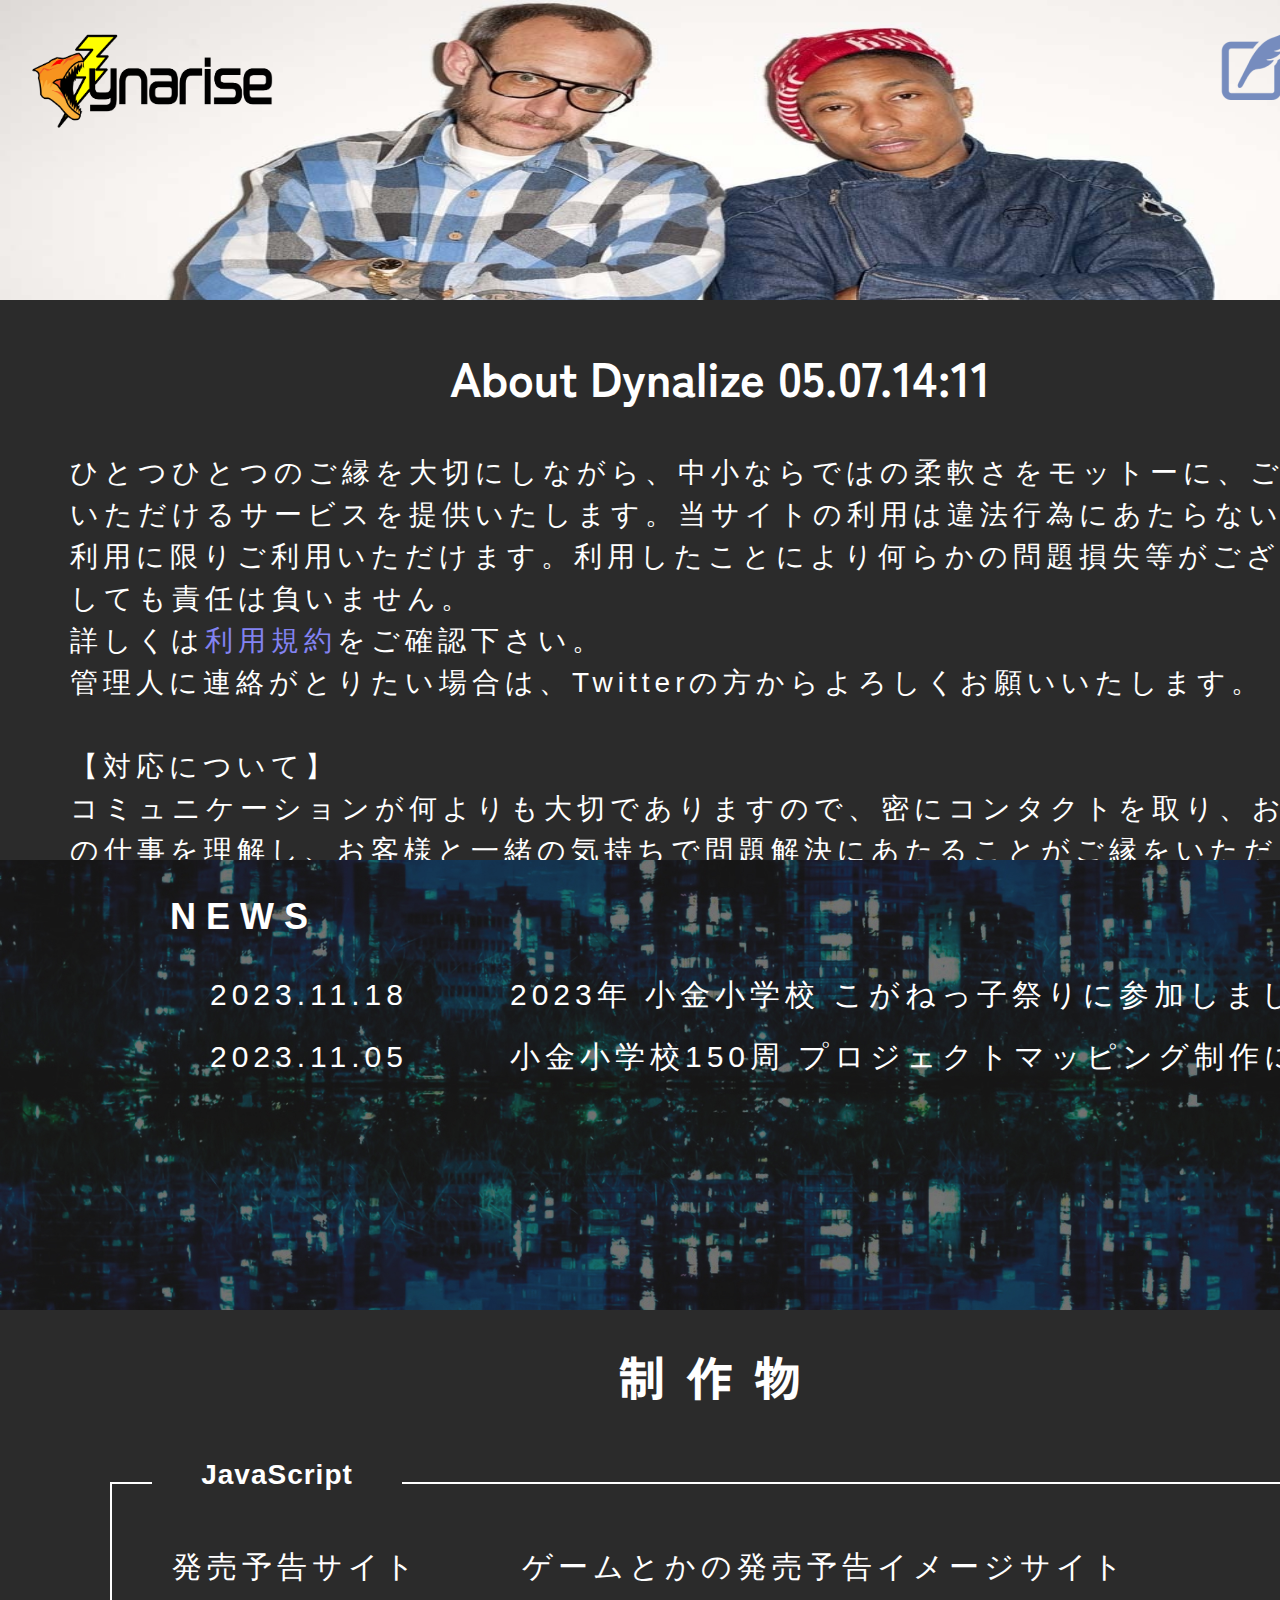
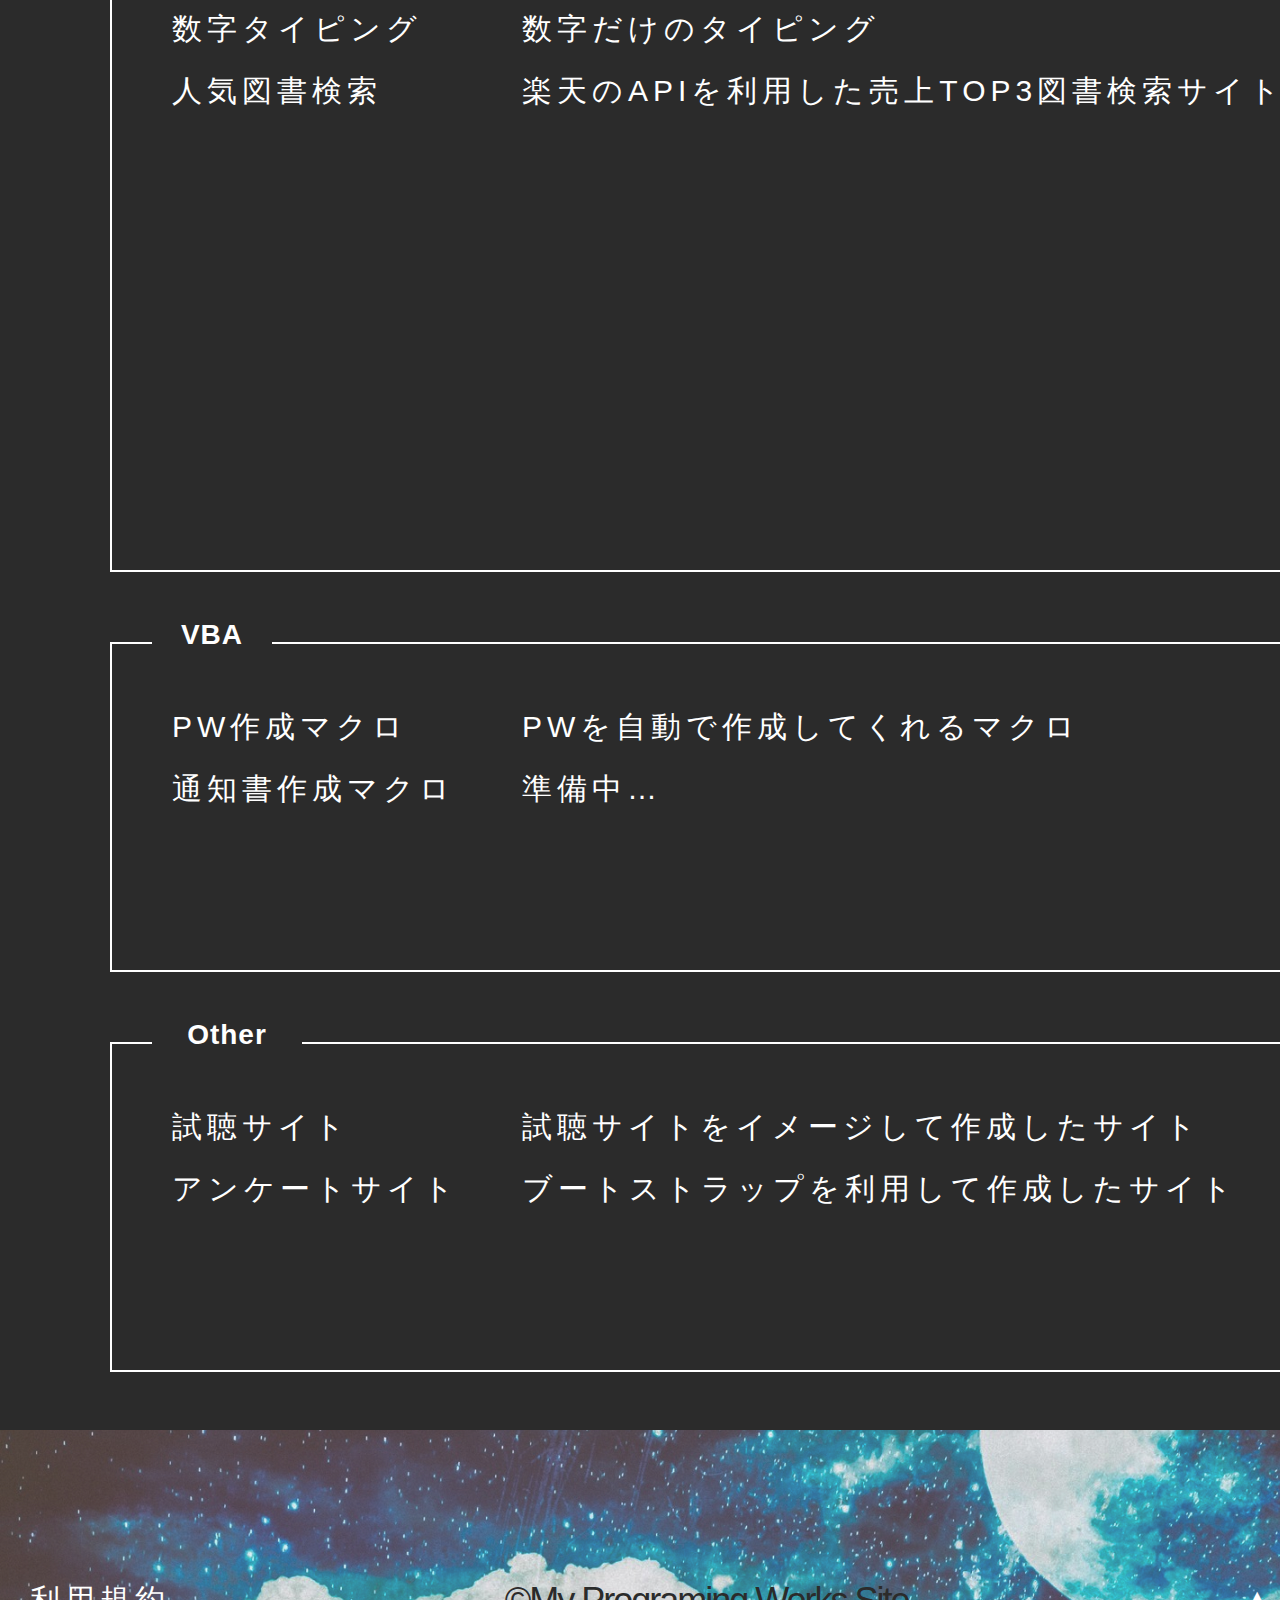
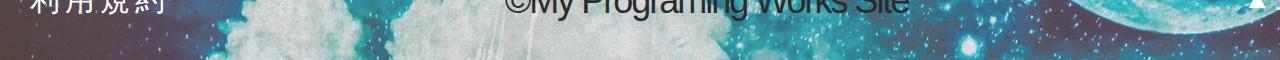
==== index.html @ 4c897721 "Update index.html" ====
<!DOCTYPE html>
<html lang="ja">
<head>

  <meta charset="UTF-8">
  
  <meta name="description" content="プログラミングのポートフォリオサイト">
  <meta name="viewport" content="width=device-width, initial-scale=1.0">
  <link rel="icon" type="favicon.ico" href="https://mpws.under.jp/images/favicon.ico">
  
  <title>Dynalize</title>

  <!-- リセットCSS -->
  <link rel="stylesheet" href="css/sanitize.css">
  
  <!-- スタイルCSS -->
  <link rel="stylesheet" href="css/style.css">
</head>

<body>

  <!-- ヘッダー -->
  <div class="containar" id="Link_top">
    <header>
      <!-- ロゴ -->
      <div class="logo">
        <img src="images/logo.png">
      </div>

      <!-- 外部リンク -->
      <ul class="link">
        <li class="list_Blog"><a href="https://note.com/sigure_in_note" target="_blank"><img src="images/Blog_icon.png"></a></li>
        <li class="list_Twitter"><a href="https://twitter.com/IGiveToGiver" target="_blank"><img src="images/Twitter_icon.png"></a></li>
      </ul>
    </header>

    <!-- My Programing Works Siteについて -->
    <div class="about">
      
      <h2>About Dynalize 05.07.14:11</h2>
      
      <p class="text1">
        ひとつひとつのご縁を大切にしながら、中小ならではの柔軟さをモットーに、ご満足いただけるサービスを提供いたします。当サイトの利用は違法行為にあたらない個人利用に限りご利用いただけます。利用したことにより何らかの問題損失等がございましても責任は負いません。
        <br>詳しくは<a href="policy.html"><span>利用規約</span></a>をご確認下さい。
        <br>管理人に連絡がとりたい場合は、Twitterの方からよろしくお願いいたします。
        
        
        
        <br><br>【対応について】
        <br>コミュニケーションが何よりも大切でありますので、密にコンタクトを取り、お客様の仕事を理解し、お客様と一緒の気持ちで問題解決にあたることがご縁をいただく為に重要だと思います。
      </p>
    </div>

    <!-- お知らせ -->
    <div class="notice">
      <h2>NEWS</h2>
        <div class="text1" id="notice_list">
          <div  id="notice_list1">
            <p>2023.11.18</p>
            <p>2023.11.05</p>
          </div>
          <div  id="notice_list2">
            <p>2023年 小金小学校 こがねっ子祭りに参加しました。</p>
            <p>小金小学校150周 プロジェクトマッピング制作について</p>
          </div>
        </div>
    </div>

    <!-- 制作物 -->
    <main>
      <h1>制作物</h1>

      <!-- JavaScript -->
      <div id="main_JS">
        <h2 class="text1">JavaScript</h2>
        <div id="main_JS_works">
          <div class="main_JS_works1 text2">
            <p><a href="works/javascript/javascript1/site1.html">発売予告サイト</a></p>
            <p><a href="works/javascript/javascript2/site2.html">数字タイピング</a></p>
            <p><a href="works/javascript/javascript3/site3.html">人気図書検索</a></p>
          </div>
          <div class="main_JS_works2 text2">
            <p>ゲームとかの発売予告イメージサイト</p>
            <p>数字だけのタイピング</p>
            <p>楽天のAPIを利用した売上TOP3図書検索サイト</p>
          </div>
        </div>
      </div>

      <!-- VBA -->
      <div id="main_VBA">
        <h2 class="text1">VBA</h2>
        <div id="main_VBA_works">
          <div class="main_VBA_works1 text2">
            <!-- hrefを一時的に外してフォーカスもあたらないようにしている -->
            <p><a href="works/vba/vba1/vba1.html" target="_blank">PW作成マクロ</a></p>
            <p><a tabindex="-1">通知書作成マクロ</a></p>
          </div>
          <div class="main_VBA_works2 text2">
            <p>PWを自動で作成してくれるマクロ</p>
            <p>準備中…</p>
          </div>
        </div>
      </div>

      <!-- Other -->
      <div id="main_Other">
        <h2 class="text1">Other</h2>
        <div id="main_Other_works">
          <div class="main_Other_works1 text2">
            <p><a href="works/other/other1/site1/site1.html">試聴サイト</a></p>
            <p><a href="works/other/other2/site2.html">アンケートサイト</a></p>
          </div>
          <div class="main_Other_works2 text2">
            <p>試聴サイトをイメージして作成したサイト</p>
            <p>ブートストラップを利用して作成したサイト</p>
          </div>
        </div>
      </div>
    </main>

    <!-- footer -->
    <footer>
      <div id="footer_text">
        <a href="policy.html"><p id="rules">利用規約</p></a>
        <p id="copyright_text">&copy;My Programing Works Site</p>
        <a href="#Link_top"><p class="text1" id="footer_link">▲上に戻る</p></a>
      </div>
    </footer>
  </div>

</body>
</html>
---- css/sanitize.css ----
/* Document
 * ========================================================================== */

/**
 * Add border box sizing in all browsers (opinionated).
 */

*,
::before,
::after {
  box-sizing: border-box;
}

/**
 * 1. Add text decoration inheritance in all browsers (opinionated).
 * 2. Add vertical alignment inheritance in all browsers (opinionated).
 */

::before,
::after {
  text-decoration: inherit; /* 1 */
  vertical-align: inherit; /* 2 */
}

/**
 * 1. Use the default cursor in all browsers (opinionated).
 * 2. Change the line height in all browsers (opinionated).
 * 3. Use a 4-space tab width in all browsers (opinionated).
 * 4. Remove the grey highlight on links in iOS (opinionated).
 * 5. Prevent adjustments of font size after orientation changes in
 *    IE on Windows Phone and in iOS.
 * 6. Breaks words to prevent overflow in all browsers (opinionated).
 */

html {
  cursor: default; /* 1 */
  line-height: 1.5; /* 2 */
  -moz-tab-size: 4; /* 3 */
  tab-size: 4; /* 3 */
  -webkit-tap-highlight-color: transparent /* 4 */;
  -ms-text-size-adjust: 100%; /* 5 */
  -webkit-text-size-adjust: 100%; /* 5 */
  word-break: break-word; /* 6 */
}

/* Sections
 * ========================================================================== */

/**
 * Remove the margin in all browsers (opinionated).
 */

body {
  margin: 0;
}

/**
 * Correct the font size and margin on `h1` elements within `section` and
 * `article` contexts in Chrome, Edge, Firefox, and Safari.
 */

h1 {
  font-size: 2em;
  margin: 0.67em 0;
}

/* Grouping content
 * ========================================================================== */

/**
 * Remove the margin on nested lists in Chrome, Edge, IE, and Safari.
 */

dl dl,
dl ol,
dl ul,
ol dl,
ul dl {
  margin: 0;
}

/**
 * Remove the margin on nested lists in Edge 18- and IE.
 */

ol ol,
ol ul,
ul ol,
ul ul {
  margin: 0;
}

/**
 * 1. Add the correct sizing in Firefox.
 * 2. Show the overflow in Edge 18- and IE.
 */

hr {
  height: 0; /* 1 */
  overflow: visible; /* 2 */
}

/**
 * Add the correct display in IE.
 */

main {
  display: block;
}

/**
 * Remove the list style on navigation lists in all browsers (opinionated).
 */

nav ol,
nav ul {
  list-style: none;
  padding: 0;
}

/**
 * 1. Correct the inheritance and scaling of font size in all browsers.
 * 2. Correct the odd `em` font sizing in all browsers.
 */

pre {
  font-family: monospace, monospace; /* 1 */
  font-size: 1em; /* 2 */
}

/* Text-level semantics
 * ========================================================================== */

/**
 * Remove the gray background on active links in IE 10.
 */

a {
  background-color: transparent;
}

/**
 * Add the correct text decoration in Edge 18-, IE, and Safari.
 */

abbr[title] {
  text-decoration: underline;
  text-decoration: underline dotted;
}

/**
 * Add the correct font weight in Chrome, Edge, and Safari.
 */

b,
strong {
  font-weight: bolder;
}

/**
 * 1. Correct the inheritance and scaling of font size in all browsers.
 * 2. Correct the odd `em` font sizing in all browsers.
 */

code,
kbd,
samp {
  font-family: monospace, monospace; /* 1 */
  font-size: 1em; /* 2 */
}

/**
 * Add the correct font size in all browsers.
 */

small {
  font-size: 80%;
}

/* Embedded content
 * ========================================================================== */

/*
 * Change the alignment on media elements in all browsers (opinionated).
 */

audio,
canvas,
iframe,
img,
svg,
video {
  vertical-align: middle;
}

/**
 * Add the correct display in IE 9-.
 */

audio,
video {
  display: inline-block;
}

/**
 * Add the correct display in iOS 4-7.
 */

audio:not([controls]) {
  display: none;
  height: 0;
}

/**
 * Remove the border on iframes in all browsers (opinionated).
 */

iframe {
  border-style: none;
}

/**
 * Remove the border on images within links in IE 10-.
 */

img {
  border-style: none;
}

/**
 * Change the fill color to match the text color in all browsers (opinionated).
 */

svg:not([fill]) {
  fill: currentColor;
}

/**
 * Hide the overflow in IE.
 */

svg:not(:root) {
  overflow: hidden;
}

/* Tabular data
 * ========================================================================== */

/**
 * Collapse border spacing in all browsers (opinionated).
 */

table {
  border-collapse: collapse;
}

/* Forms
 * ========================================================================== */

/**
 * Remove the margin on controls in Safari.
 */

button,
input,
select {
  margin: 0;
}

/**
 * 1. Show the overflow in IE.
 * 2. Remove the inheritance of text transform in Edge 18-, Firefox, and IE.
 */

button {
  overflow: visible; /* 1 */
  text-transform: none; /* 2 */
}

/**
 * Correct the inability to style buttons in iOS and Safari.
 */

button,
[type="button"],
[type="reset"],
[type="submit"] {
  -webkit-appearance: button;
}

/**
 * 1. Change the inconsistent appearance in all browsers (opinionated).
 * 2. Correct the padding in Firefox.
 */

fieldset {
  border: 1px solid #a0a0a0; /* 1 */
  padding: 0.35em 0.75em 0.625em; /* 2 */
}

/**
 * Show the overflow in Edge 18- and IE.
 */

input {
  overflow: visible;
}

/**
 * 1. Correct the text wrapping in Edge 18- and IE.
 * 2. Correct the color inheritance from `fieldset` elements in IE.
 */

legend {
  color: inherit; /* 2 */
  display: table; /* 1 */
  max-width: 100%; /* 1 */
  white-space: normal; /* 1 */
}

/**
 * 1. Add the correct display in Edge 18- and IE.
 * 2. Add the correct vertical alignment in Chrome, Edge, and Firefox.
 */

progress {
  display: inline-block; /* 1 */
  vertical-align: baseline; /* 2 */
}

/**
 * Remove the inheritance of text transform in Firefox.
 */

select {
  text-transform: none;
}

/**
 * 1. Remove the margin in Firefox and Safari.
 * 2. Remove the default vertical scrollbar in IE.
 * 3. Change the resize direction in all browsers (opinionated).
 */

textarea {
  margin: 0; /* 1 */
  overflow: auto; /* 2 */
  resize: vertical; /* 3 */
}

/**
 * Remove the padding in IE 10-.
 */

[type="checkbox"],
[type="radio"] {
  padding: 0;
}

/**
 * 1. Correct the odd appearance in Chrome, Edge, and Safari.
 * 2. Correct the outline style in Safari.
 */

[type="search"] {
  -webkit-appearance: textfield; /* 1 */
  outline-offset: -2px; /* 2 */
}

/**
 * Correct the cursor style of increment and decrement buttons in Safari.
 */

::-webkit-inner-spin-button,
::-webkit-outer-spin-button {
  height: auto;
}

/**
 * Correct the text style of placeholders in Chrome, Edge, and Safari.
 */

::-webkit-input-placeholder {
  color: inherit;
  opacity: 0.54;
}

/**
 * Remove the inner padding in Chrome, Edge, and Safari on macOS.
 */

::-webkit-search-decoration {
  -webkit-appearance: none;
}

/**
 * 1. Correct the inability to style upload buttons in iOS and Safari.
 * 2. Change font properties to `inherit` in Safari.
 */

::-webkit-file-upload-button {
  -webkit-appearance: button; /* 1 */
  font: inherit; /* 2 */
}

/**
 * Remove the inner border and padding of focus outlines in Firefox.
 */

::-moz-focus-inner {
  border-style: none;
  padding: 0;
}

/**
 * Restore the focus outline styles unset by the previous rule in Firefox.
 */

:-moz-focusring {
  outline: 1px dotted ButtonText;
}

/**
 * Remove the additional :invalid styles in Firefox.
 */

:-moz-ui-invalid {
  box-shadow: none;
}

/* Interactive
 * ========================================================================== */

/*
 * Add the correct display in Edge 18- and IE.
 */

details {
  display: block;
}

/*
 * Add the correct styles in Edge 18-, IE, and Safari.
 */

dialog {
  background-color: white;
  border: solid;
  color: black;
  display: block;
  height: -moz-fit-content;
  height: -webkit-fit-content;
  height: fit-content;
  left: 0;
  margin: auto;
  padding: 1em;
  position: absolute;
  right: 0;
  width: -moz-fit-content;
  width: -webkit-fit-content;
  width: fit-content;
}

dialog:not([open]) {
  display: none;
}

/*
 * Add the correct display in all browsers.
 */

summary {
  display: list-item;
}

/* Scripting
 * ========================================================================== */

/**
 * Add the correct display in IE 9-.
 */

canvas {
  display: inline-block;
}

/**
 * Add the correct display in IE.
 */

template {
  display: none;
}

/* User interaction
 * ========================================================================== */

/*
 * 1. Remove the tapping delay in IE 10.
 * 2. Remove the tapping delay on clickable elements
      in all browsers (opinionated).
 */

a,
area,
button,
input,
label,
select,
summary,
textarea,
[tabindex] {
  -ms-touch-action: manipulation; /* 1 */
  touch-action: manipulation; /* 2 */
}

/**
 * Add the correct display in IE 10-.
 */

[hidden] {
  display: none;
}

/* Accessibility
 * ========================================================================== */

/**
 * Change the cursor on busy elements in all browsers (opinionated).
 */

[aria-busy="true"] {
  cursor: progress;
}

/*
 * Change the cursor on control elements in all browsers (opinionated).
 */

[aria-controls] {
  cursor: pointer;
}

/*
 * Change the cursor on disabled, not-editable, or otherwise
 * inoperable elements in all browsers (opinionated).
 */

[aria-disabled="true"],
[disabled] {
  cursor: not-allowed;
}

/*
 * Change the display on visually hidden accessible elements
 * in all browsers (opinionated).
 */

[aria-hidden="false"][hidden] {
  display: initial;
}

[aria-hidden="false"][hidden]:not(:focus) {
  clip: rect(0, 0, 0, 0);
  position: absolute;
}
---- css/style.css ----
/* googleフォント */
@import url('https://fonts.googleapis.com/css2?family=Zen+Kaku+Gothic+New:wght@500&display=swap');

/* 全体 */
/* PC表示 */
.containar {
  max-width: 1440px;
  margin: 0 auto;
  font-family: "Meiryo UI",sans-serif;
}

/* モバイル表示 */


/* リンクの装飾を除去 */
a {
  text-decoration: none;
} 

/* テキストの設定 */
.text1 {
  color: #FFFFFF;
  font-size: 28px;
  line-height: 42px;
  letter-spacing: 5px;
}

.text2  a,p {
  color: #FFFFFF;
  font-size: 30px;
  line-height: 42px;
  letter-spacing: 5px;
}

.text2 a:first-child:hover {
  opacity: 0.7;
}

/* ヘッダー */
header {
  width: 1440px;
  height: 300px;
  position: absolute;
  top: 0;
  background: url("../images/headImage.jpg") no-repeat;
  background-size: 1440px 300px;
}


/* ロゴ */
.logo {
  width: 310px;
  margin: 30px 0 0 30px;
}

.logo img {
  height: 100px;
}


/* 外部リンク */
.link {
  width: 190px;
  list-style-type: none;
  display: flex;
  flex-direction: row;
  justify-content: space-between;
  position: absolute;
  top: 30px;
  right: 30px;
  padding: 0;
  margin: 0;
}

.link img {
  height: 70px;  
}

.link img:hover {
  opacity: 0.7;
}


/* My Programing Works Siteについて */
.about {
  width: 1440px;
  height: 560px;
  position: absolute;
  top: 300px;
  background: #2B2B2B;
}

.about h2{
  text-align: center;
  color: #FFFFFF;
  font-size: 48px;
  font-family: 'Zen Kaku Gothic New', sans-serif;
}

.about p {
  width: 1300px;
  height: 400px;
  margin: 0 70px 0;
}

/* 利用規約 */
span {
  color: #8383f2;
}

/* お知らせ */
.notice {
  width: 1440px;
  height: 450px;
  position: absolute;
  top: 860px;
  background: url("../images/newsImage.jpg") no-repeat;
  background-size: 1440px 450px;
}

.notice h2 {
  color: #FFFFFF;
  font-size: 36px;
  letter-spacing: 10px;
  margin: 30px 0 0 170px;
}

#notice_list {
  display: flex;
  justify-content: flex-start;
}

#notice_list1 {
  margin: 30px 0 0 210px;
  width: 250px;
}

#notice_list1 p {
  margin: 0 0 20px 0;
}

#notice_list2 {
  margin: 30px 0 0 50px;
  width: 900px;
}

#notice_list2 p {
  margin: 0 0 20px 0;
}


/* 制作物 */
main {
  background-color: #2B2B2B;
  width: 1440px;
  height: 1720px;
  position: absolute;
  top: 1310px;
}

main h1 {
  text-align: center;
  color: #FFFFFF;
  font-size: 48px;
  letter-spacing: 20px;
  margin: 30px 0 0 0;
  font-family: 'Zen Kaku Gothic New', sans-serif;
}

/* JavaScript */
#main_JS {
  width: 1220px;
  height: 690px;
  border: 2px solid #FFFFFF;
  margin: 70px auto;
}

#main_JS h2 {
  margin: -30px 0 0 40px;
  width: 250px;
  background-color: #2B2B2B;
  letter-spacing: 1px;
  text-align: center;
}

#main_JS_works {
  display: flex;
  justify-content: flex-start;
}

.main_JS_works1 {
  margin: 50px 0 0 60px;
  width: 300px;
}

.main_JS_works1 p {
  margin: 0 0 20px 0;
}

.main_JS_works2 {
  margin: 50px 0 0 50px;
  width: 800px;
}

.main_JS_works2 p {
  margin: 0 0 20px 0;
}

/* VBA */
#main_VBA {
  width: 1220px;
  height: 330px;
  border: 2px solid #FFFFFF;
  margin: 70px auto;
}

#main_VBA h2 {
  margin: -30px 0 0 40px;
  width: 120px;
  background-color: #2B2B2B;
  letter-spacing: 1px;
  text-align: center;
}

#main_VBA_works {
  display: flex;
  justify-content: flex-start;
}

.main_VBA_works1 {
  margin: 50px 0 0 60px;
  width: 300px;
}

.main_VBA_works1 p {
  margin: 0 0 20px 0;
}

.main_VBA_works2 {
  margin: 50px 0 0 50px;
  width: 800px;
}

.main_VBA_works2 p {
  margin: 0 0 20px 0;
}

/* 0ther */
#main_Other {
  width: 1220px;
  height: 330px;
  border: 2px solid #FFFFFF;
  margin: 70px auto;
}

#main_Other h2 {
  margin: -30px 0 0 40px;
  width: 150px;
  background-color: #2B2B2B;
  letter-spacing: 1px;
  text-align: center;
}

#main_Other_works {
  display: flex;
  justify-content: flex-start;
}

.main_Other_works1 {
  margin: 50px 0 0 60px;
  width: 300px;
}

.main_Other_works1 p {
  margin: 0 0 20px 0;
}

.main_Other_works2 {
  margin: 50px 0 0 50px;
  width: 800px;
}

.main_Other_works2 p {
  margin: 0 0 20px 0;
}

/* footer */
footer {
  width: 1440px;
  height: 230px;
  position: absolute;
  top: 3030px;
  background: url("../images/botomImage.jpg") no-repeat;
  background-size: 1440px 230px;    
}

#footer_text {
  /* width: 690px; */
  margin: 150px 30px;
  display: flex;
  justify-content: space-between;
}

#footer_text p {
  margin:0 0;
  line-height: normal; /*テキストの設定による影響を消す*/
}

#copyright_text{
  width: 460px;
  height: 50px;
  font-size: 36px;
  letter-spacing: -2px;
  text-align: center;
  color: #2B2B2B;
}

#footer_link:hover {
  opacity: 0.7;
}
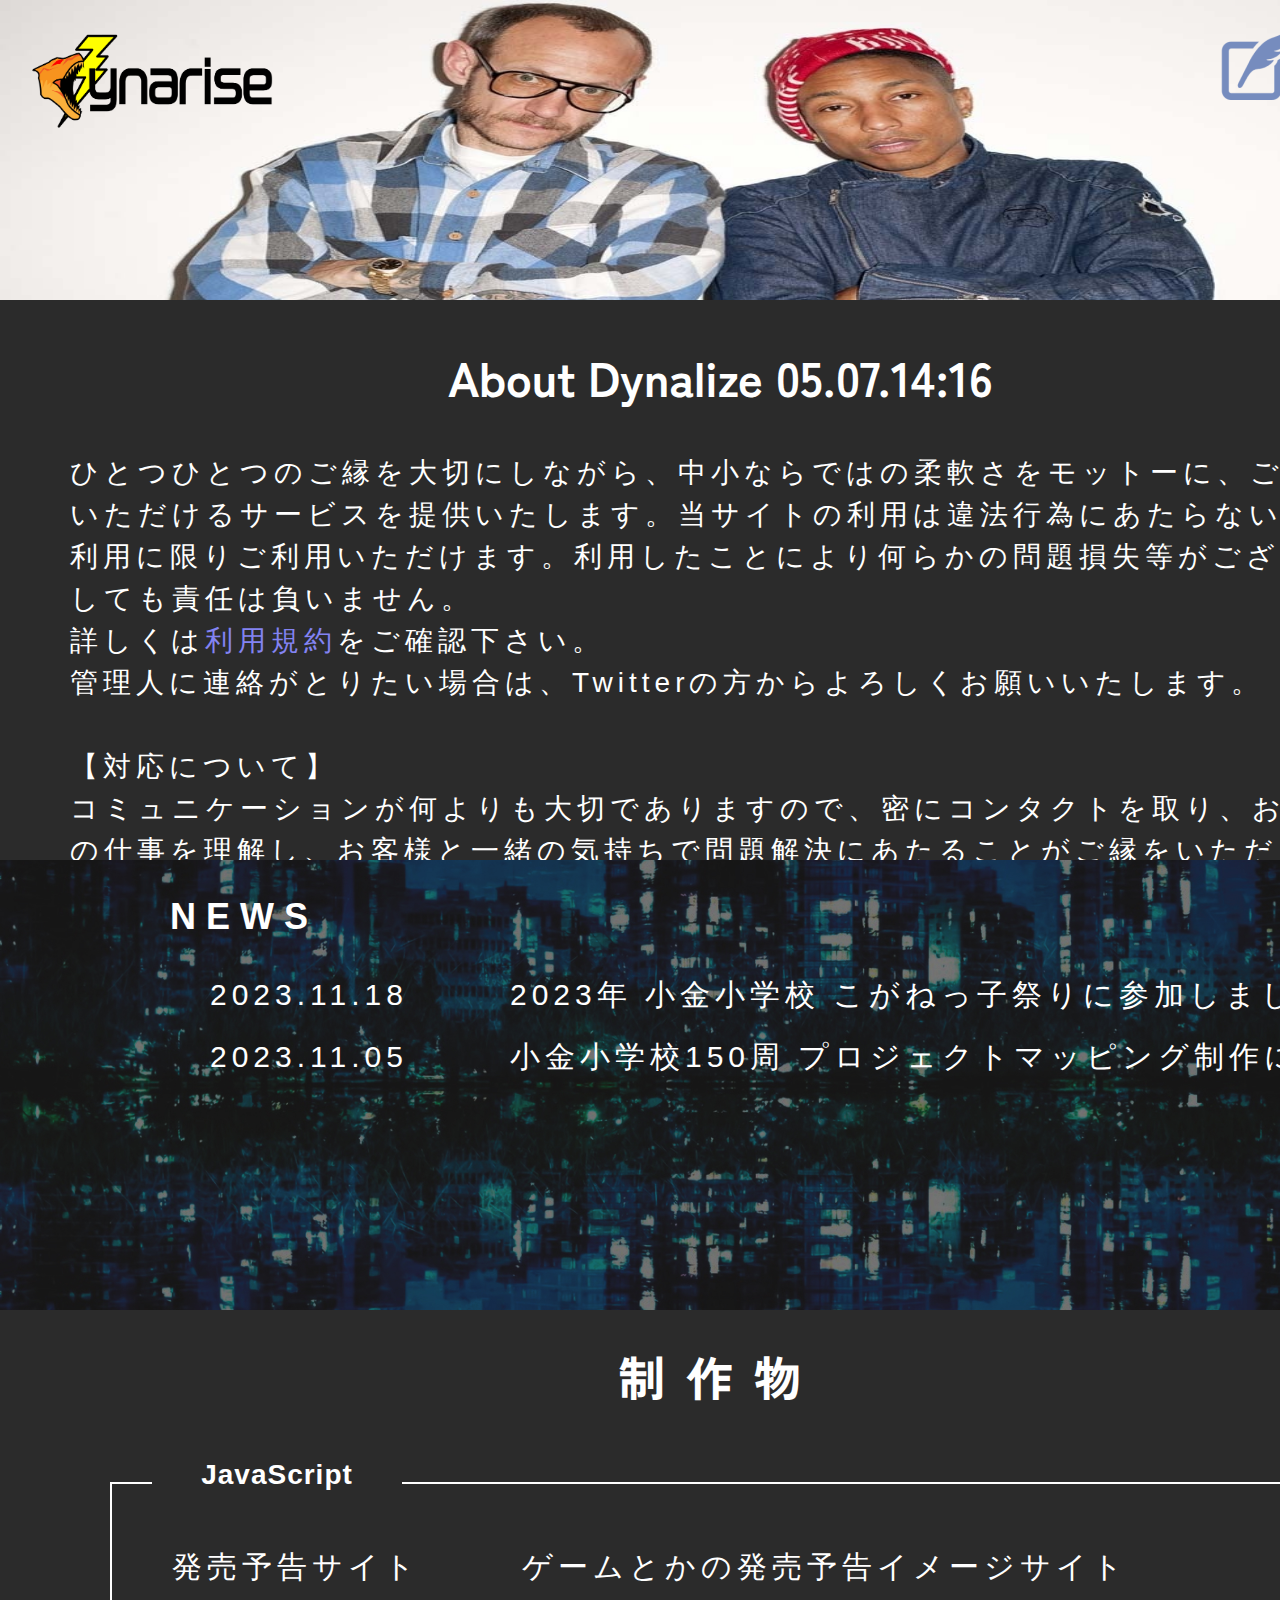
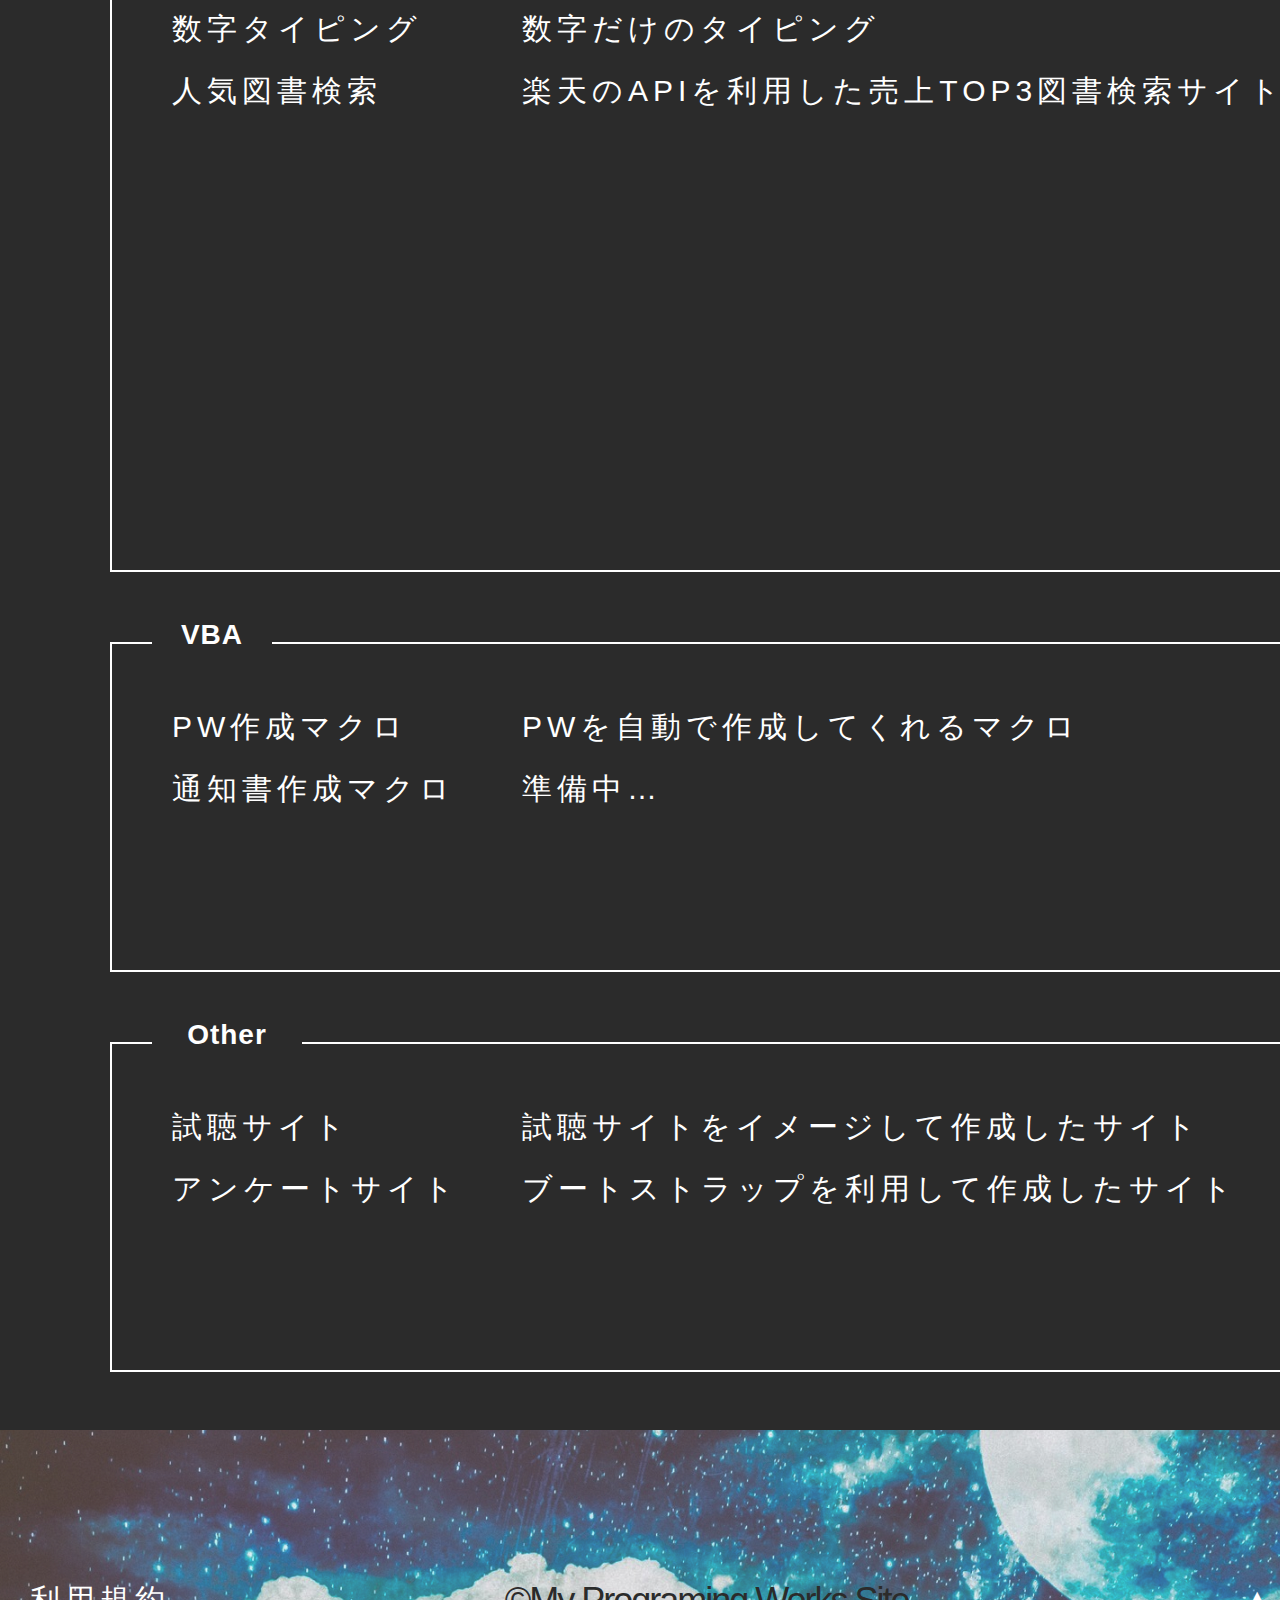
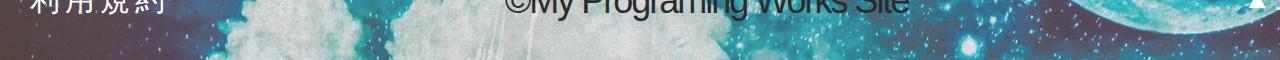
==== commit 29266faa: "Update index.html" ====
--- a/index.html
+++ b/index.html
@@ -37,7 +37,7 @@
     <!-- My Programing Works Siteについて -->
     <div class="about">
       
-      <h2>About Dynalize 05.07.14:11</h2>
+      <h2>About Dynalize 05.07.14:16</h2>
       
       <p class="text1">
         ひとつひとつのご縁を大切にしながら、中小ならではの柔軟さをモットーに、ご満足いただけるサービスを提供いたします。当サイトの利用は違法行為にあたらない個人利用に限りご利用いただけます。利用したことにより何らかの問題損失等がございましても責任は負いません。
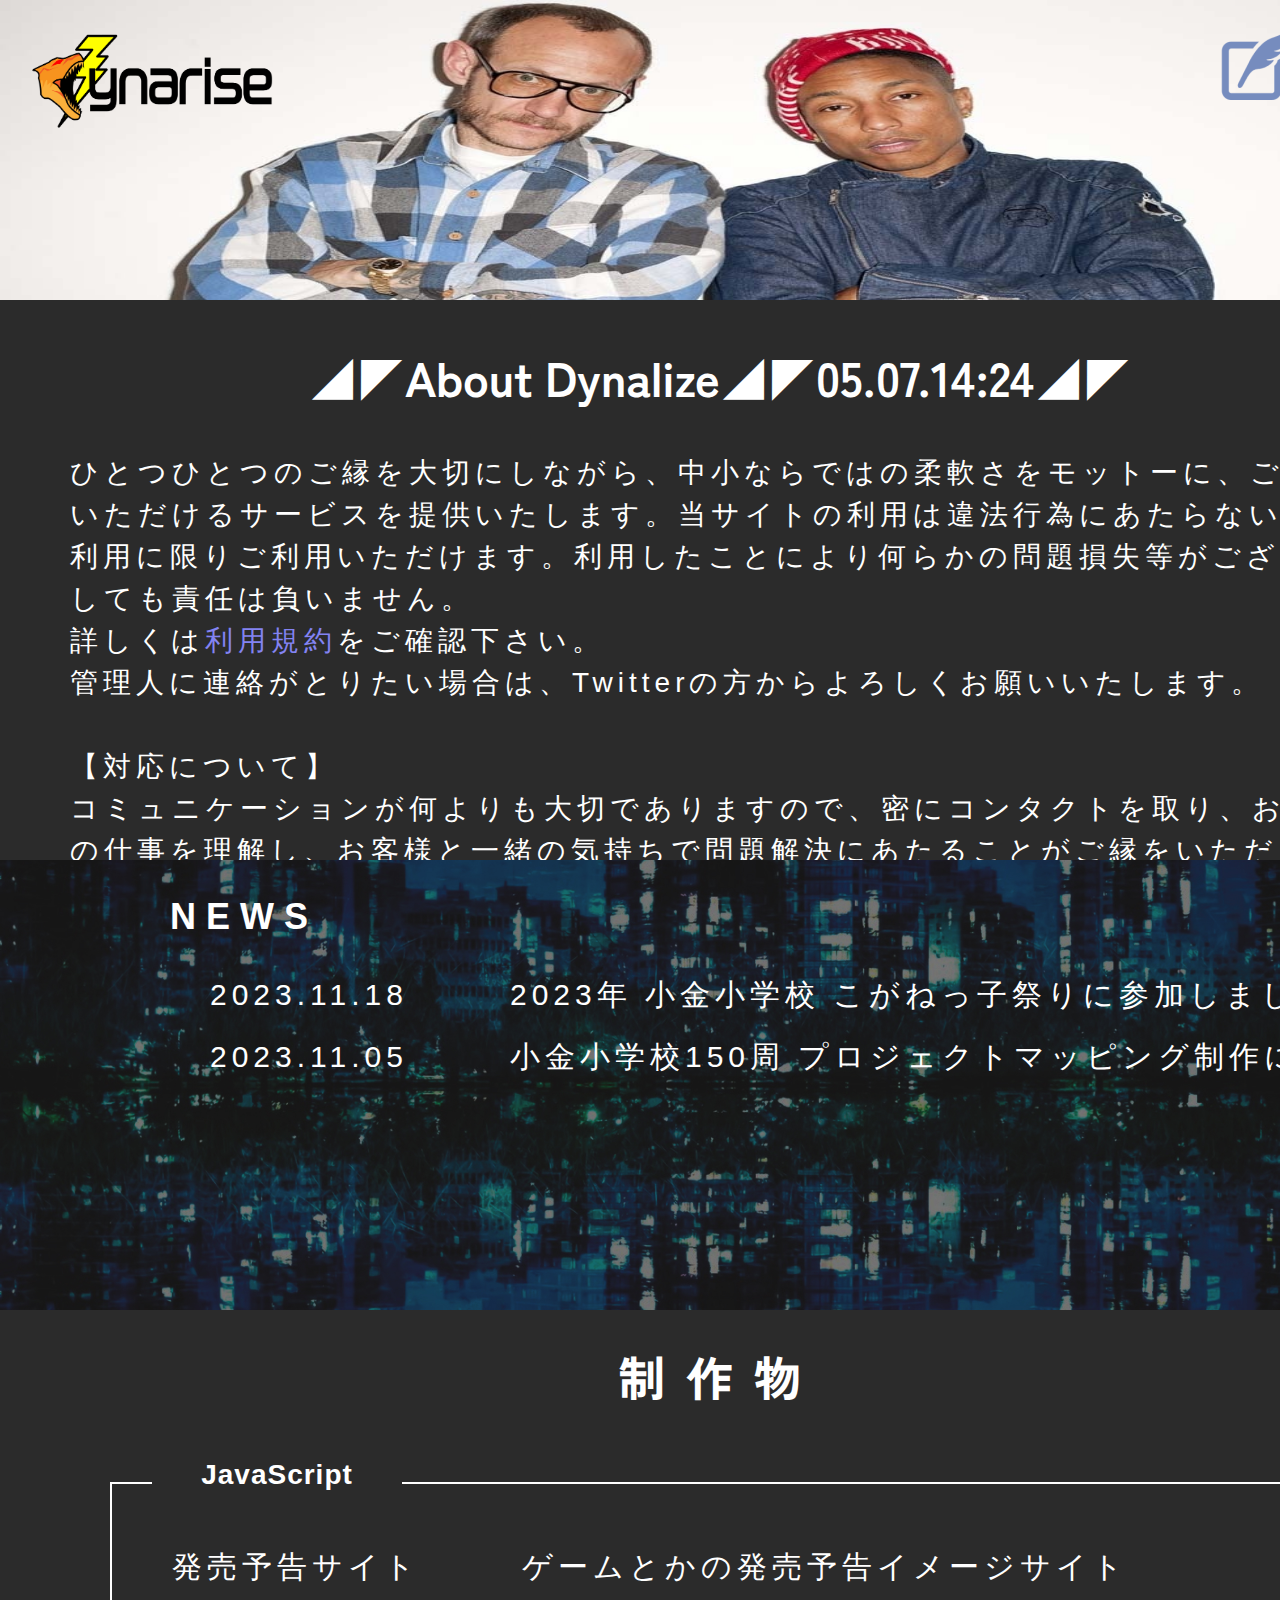
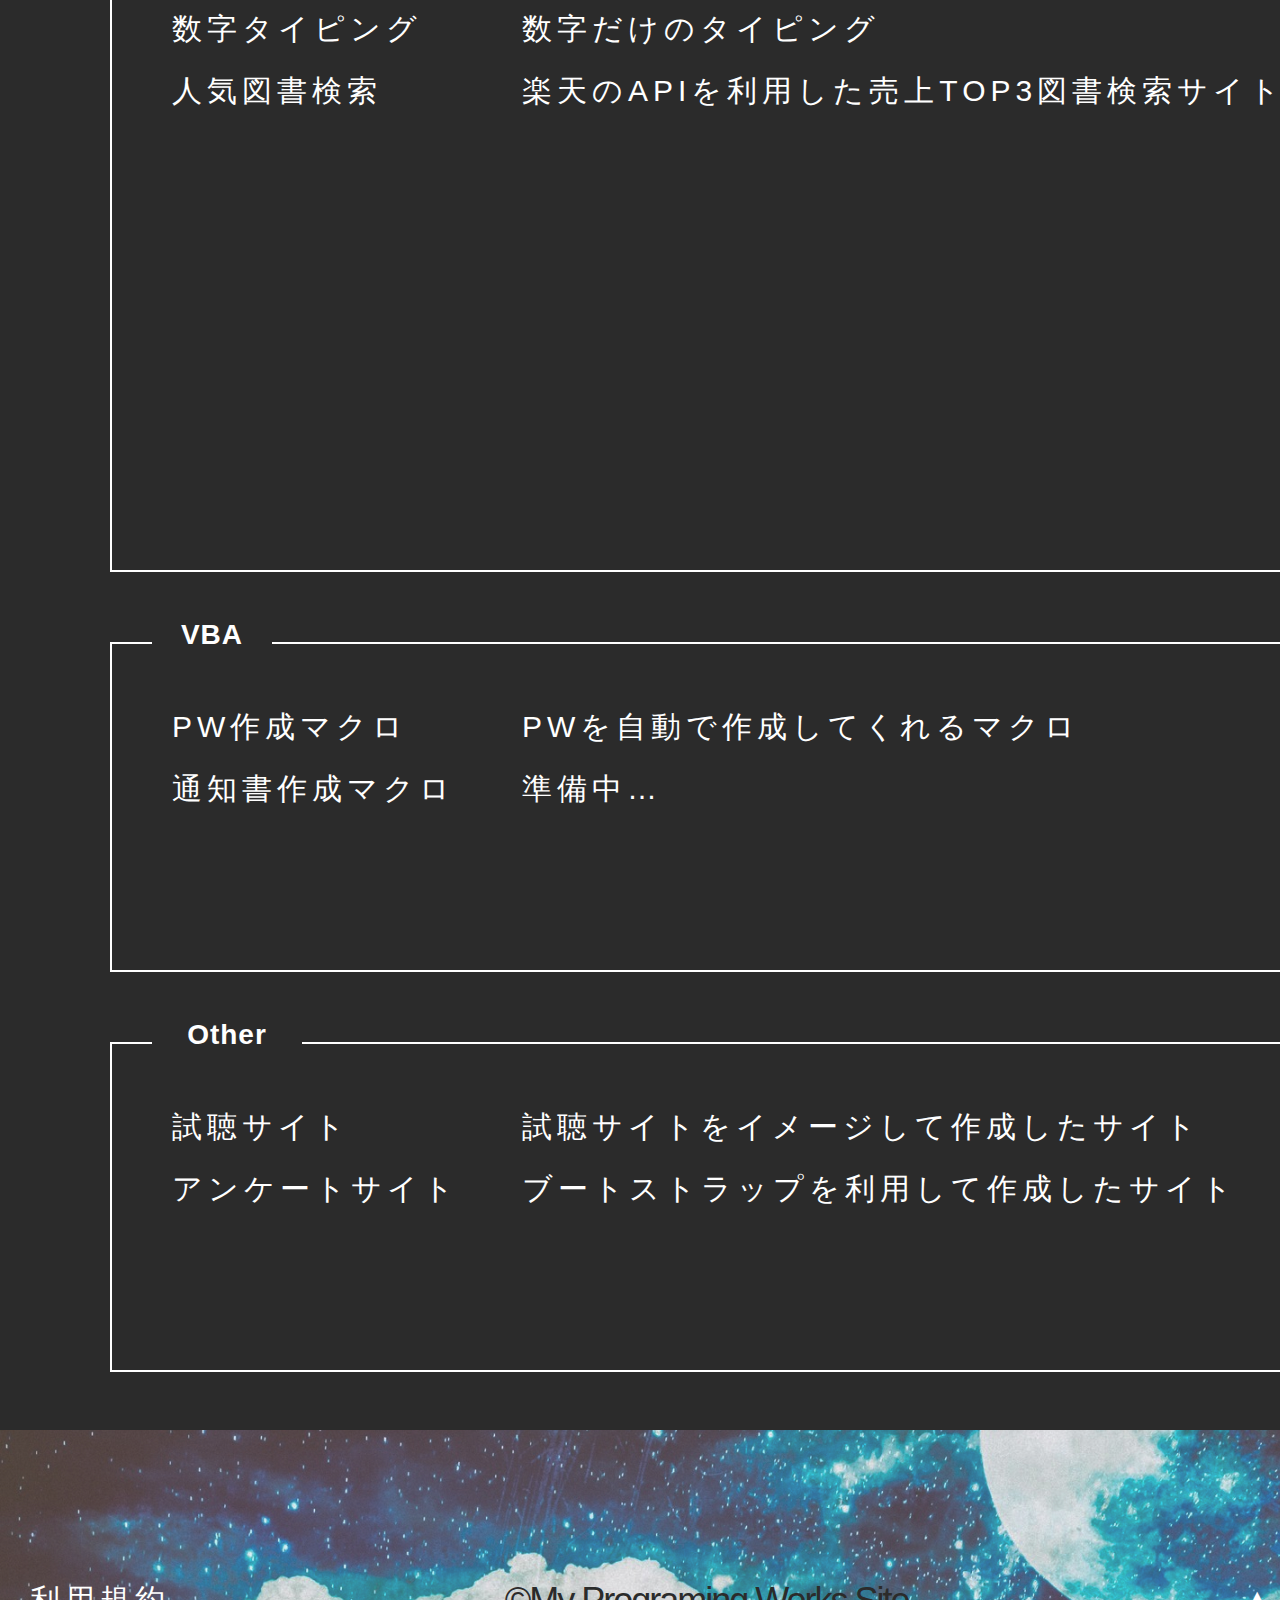
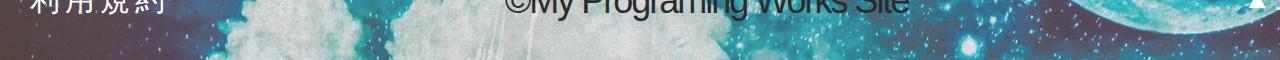
==== commit c6ac7c96: "Update index.html" ====
--- a/index.html
+++ b/index.html
@@ -37,7 +37,7 @@
     <!-- My Programing Works Siteについて -->
     <div class="about">
       
-      <h2>About Dynalize 05.07.14:16</h2>
+      <h2>◢◤About Dynalize◢◤05.07.14:24◢◤</h2>
       
       <p class="text1">
         ひとつひとつのご縁を大切にしながら、中小ならではの柔軟さをモットーに、ご満足いただけるサービスを提供いたします。当サイトの利用は違法行為にあたらない個人利用に限りご利用いただけます。利用したことにより何らかの問題損失等がございましても責任は負いません。
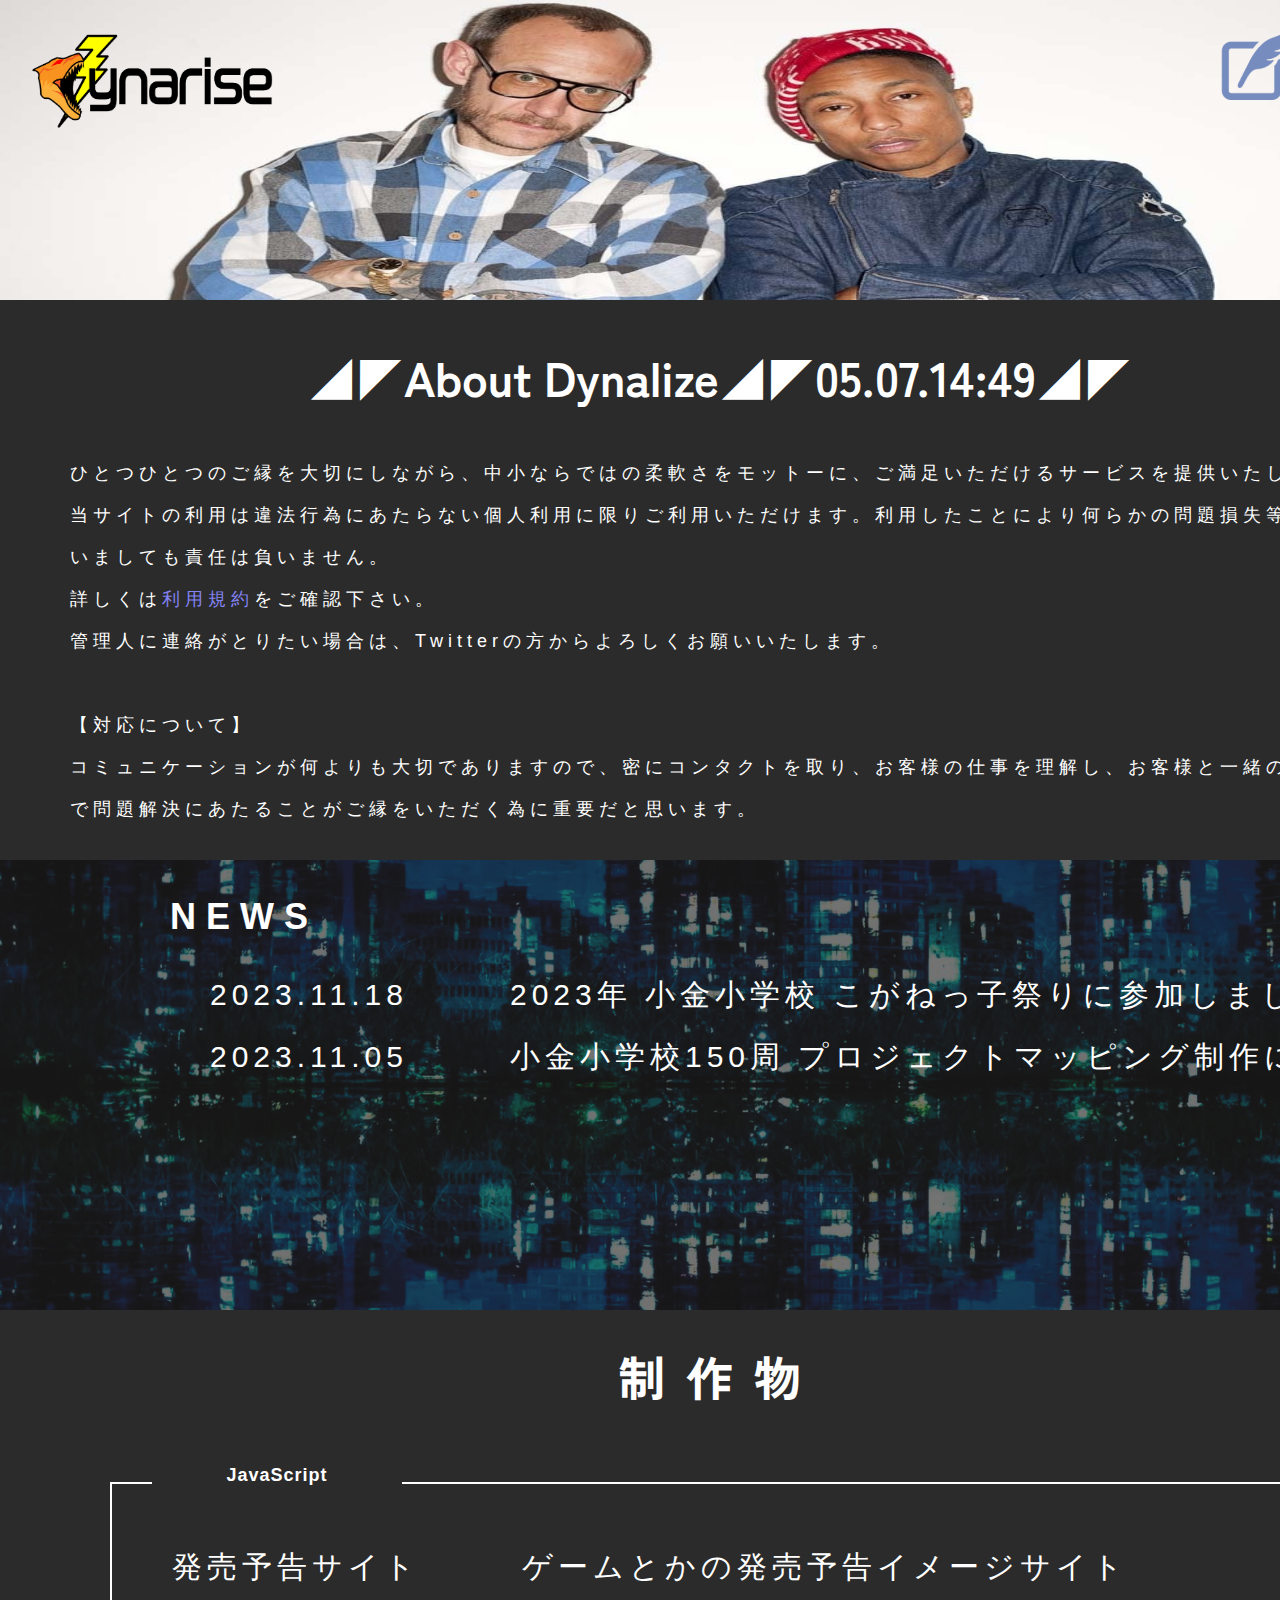
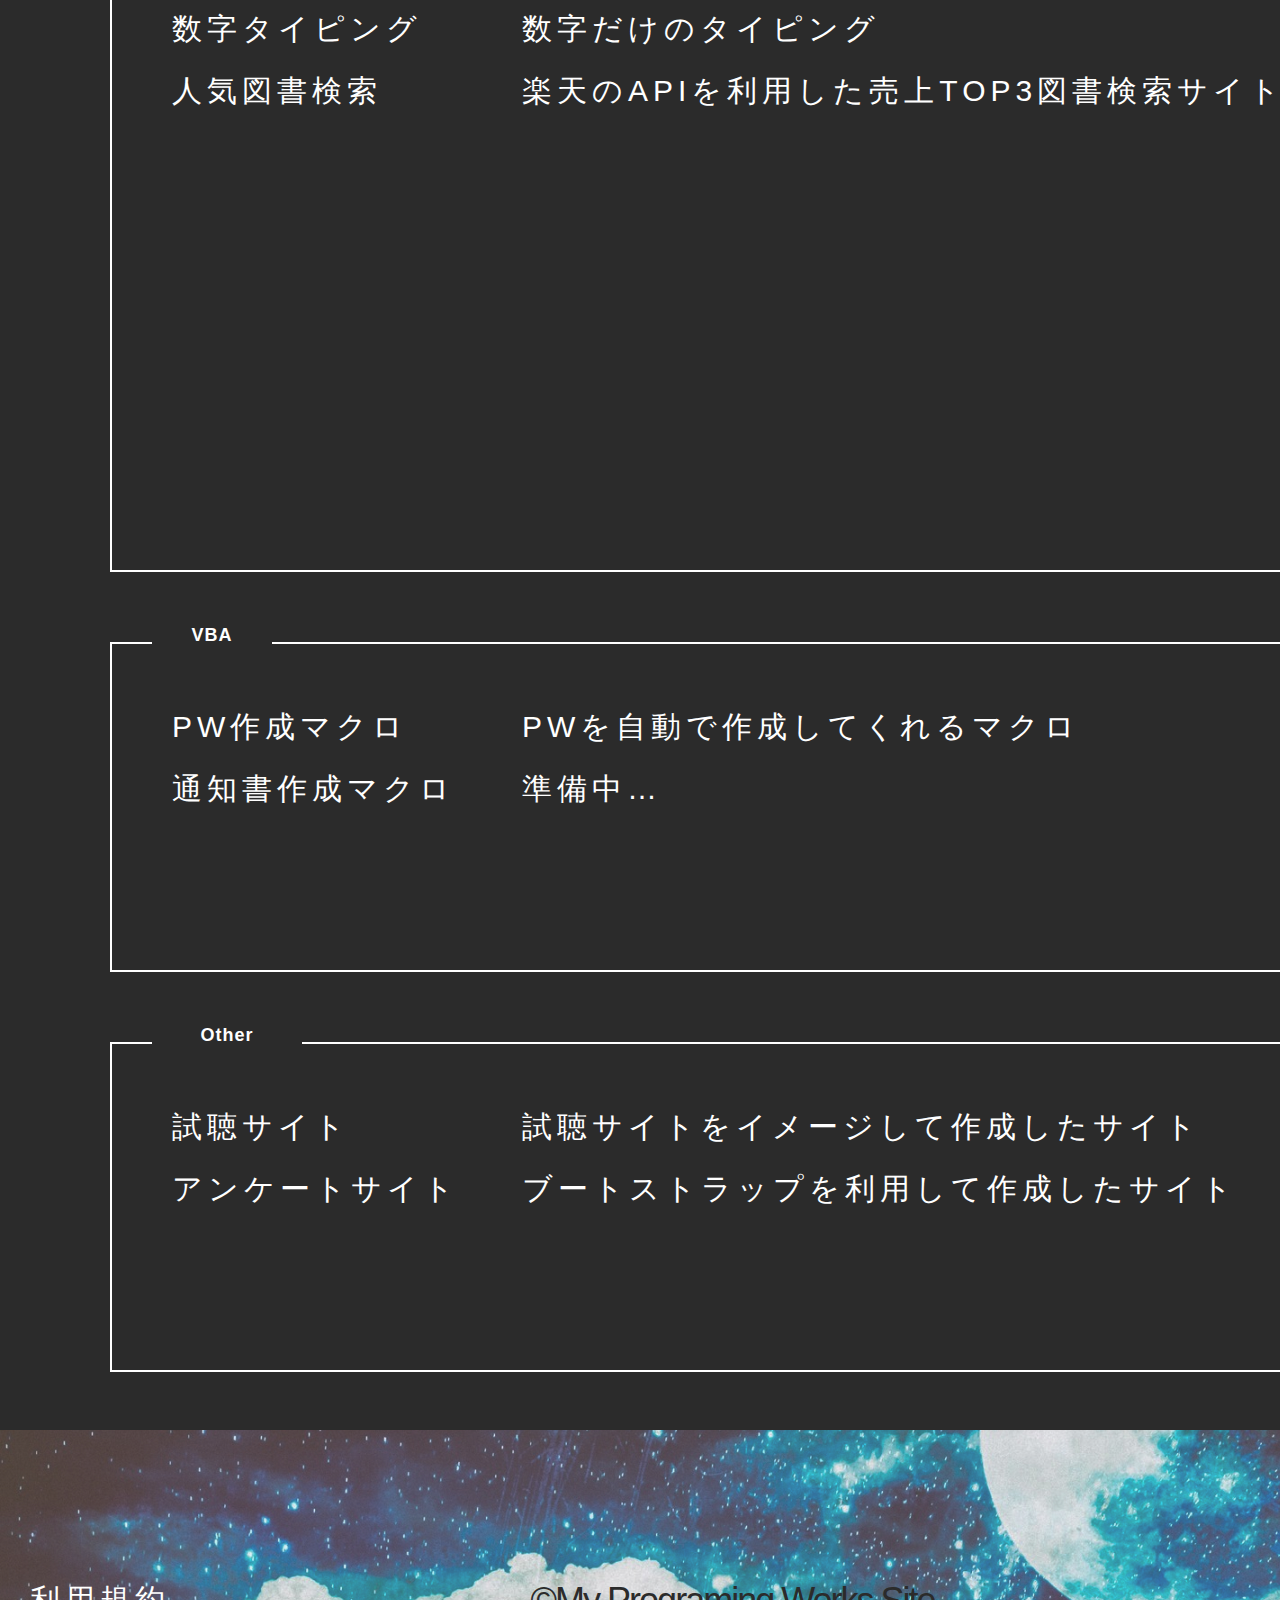
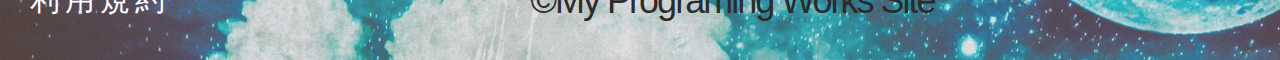
==== commit c9933942: "Update index.html" ====
--- a/index.html
+++ b/index.html
@@ -37,7 +37,7 @@
     <!-- My Programing Works Siteについて -->
     <div class="about">
       
-      <h2>◢◤About Dynalize◢◤05.07.14:24◢◤</h2>
+      <h2>◢◤About Dynalize◢◤05.07.14:49◢◤</h2>
       
       <p class="text1">
         ひとつひとつのご縁を大切にしながら、中小ならではの柔軟さをモットーに、ご満足いただけるサービスを提供いたします。当サイトの利用は違法行為にあたらない個人利用に限りご利用いただけます。利用したことにより何らかの問題損失等がございましても責任は負いません。
--- a/css/style.css
+++ b/css/style.css
@@ -20,7 +20,7 @@
 /* テキストの設定 */
 .text1 {
   color: #FFFFFF;
-  font-size: 28px;
+  font-size: 18px;
   line-height: 42px;
   letter-spacing: 5px;
 }
@@ -317,4 +317,4 @@
 
 #footer_link:hover {
   opacity: 0.7;
-}+}
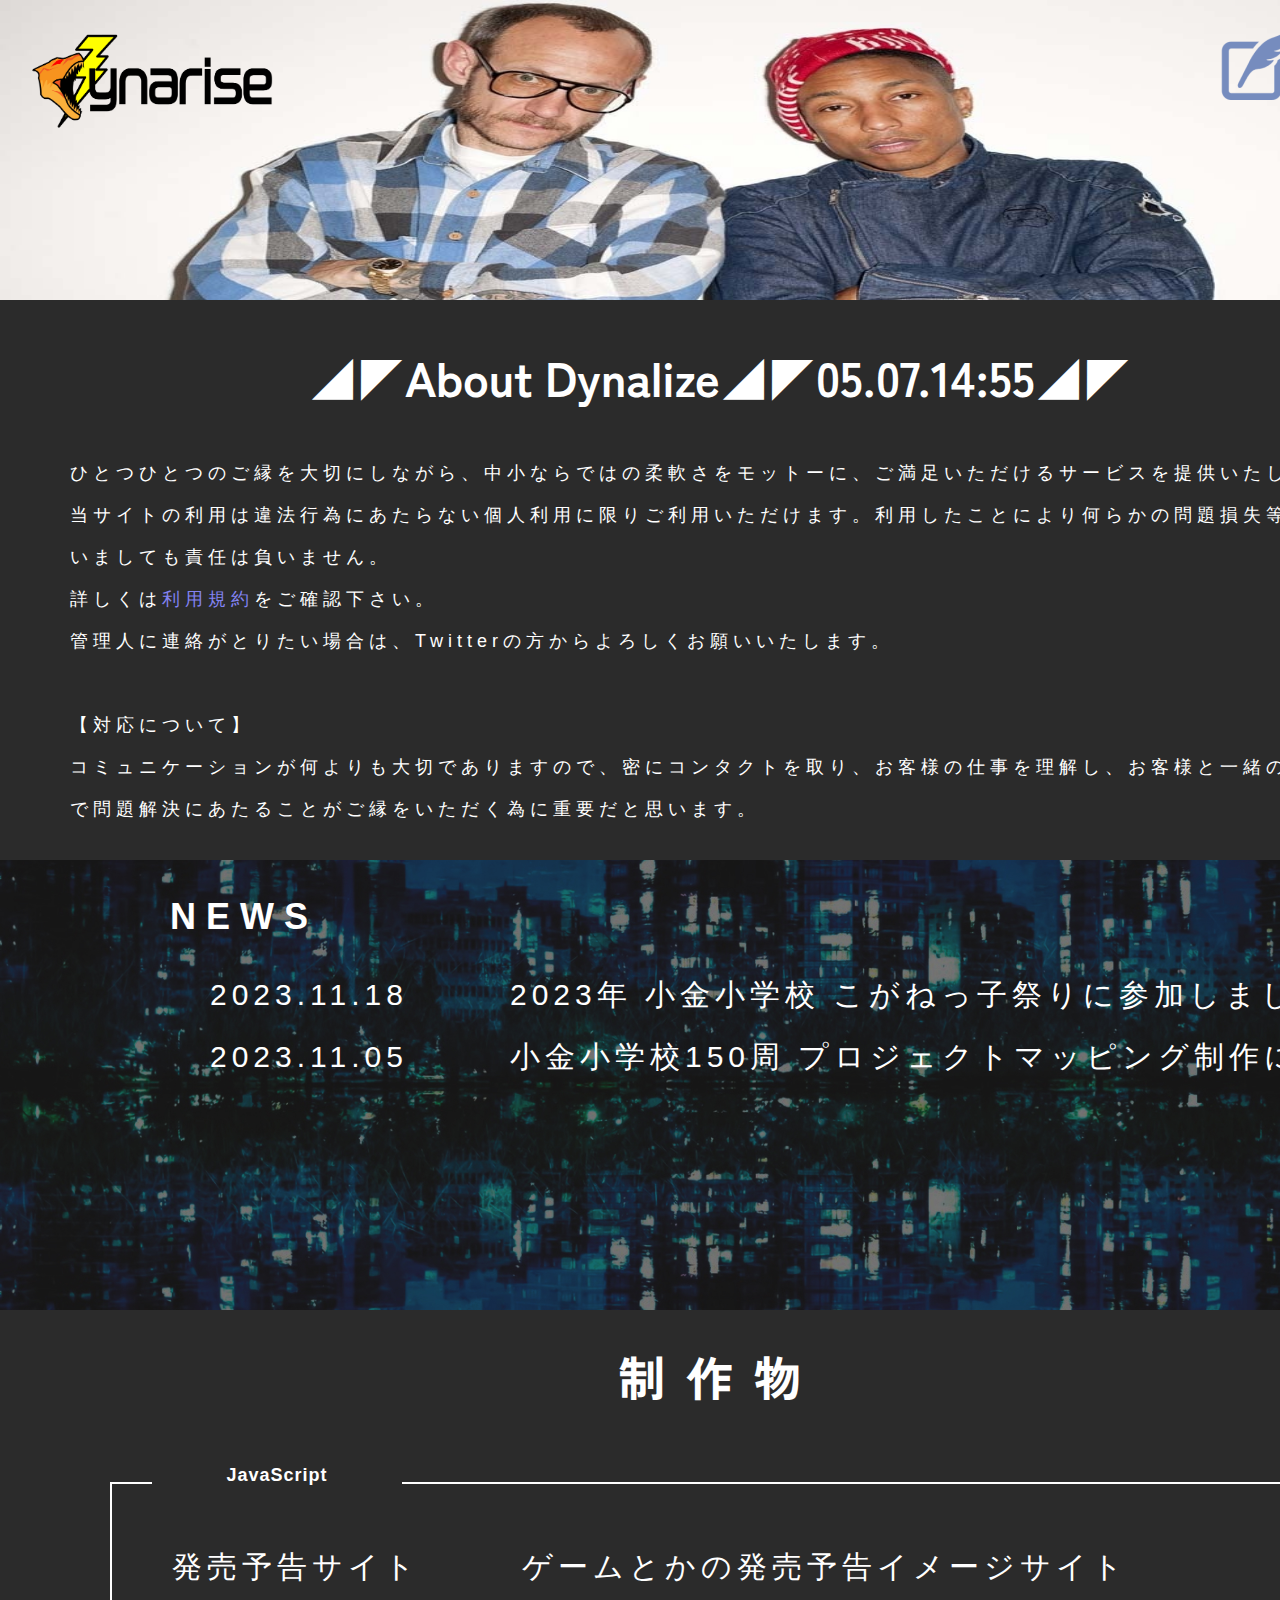
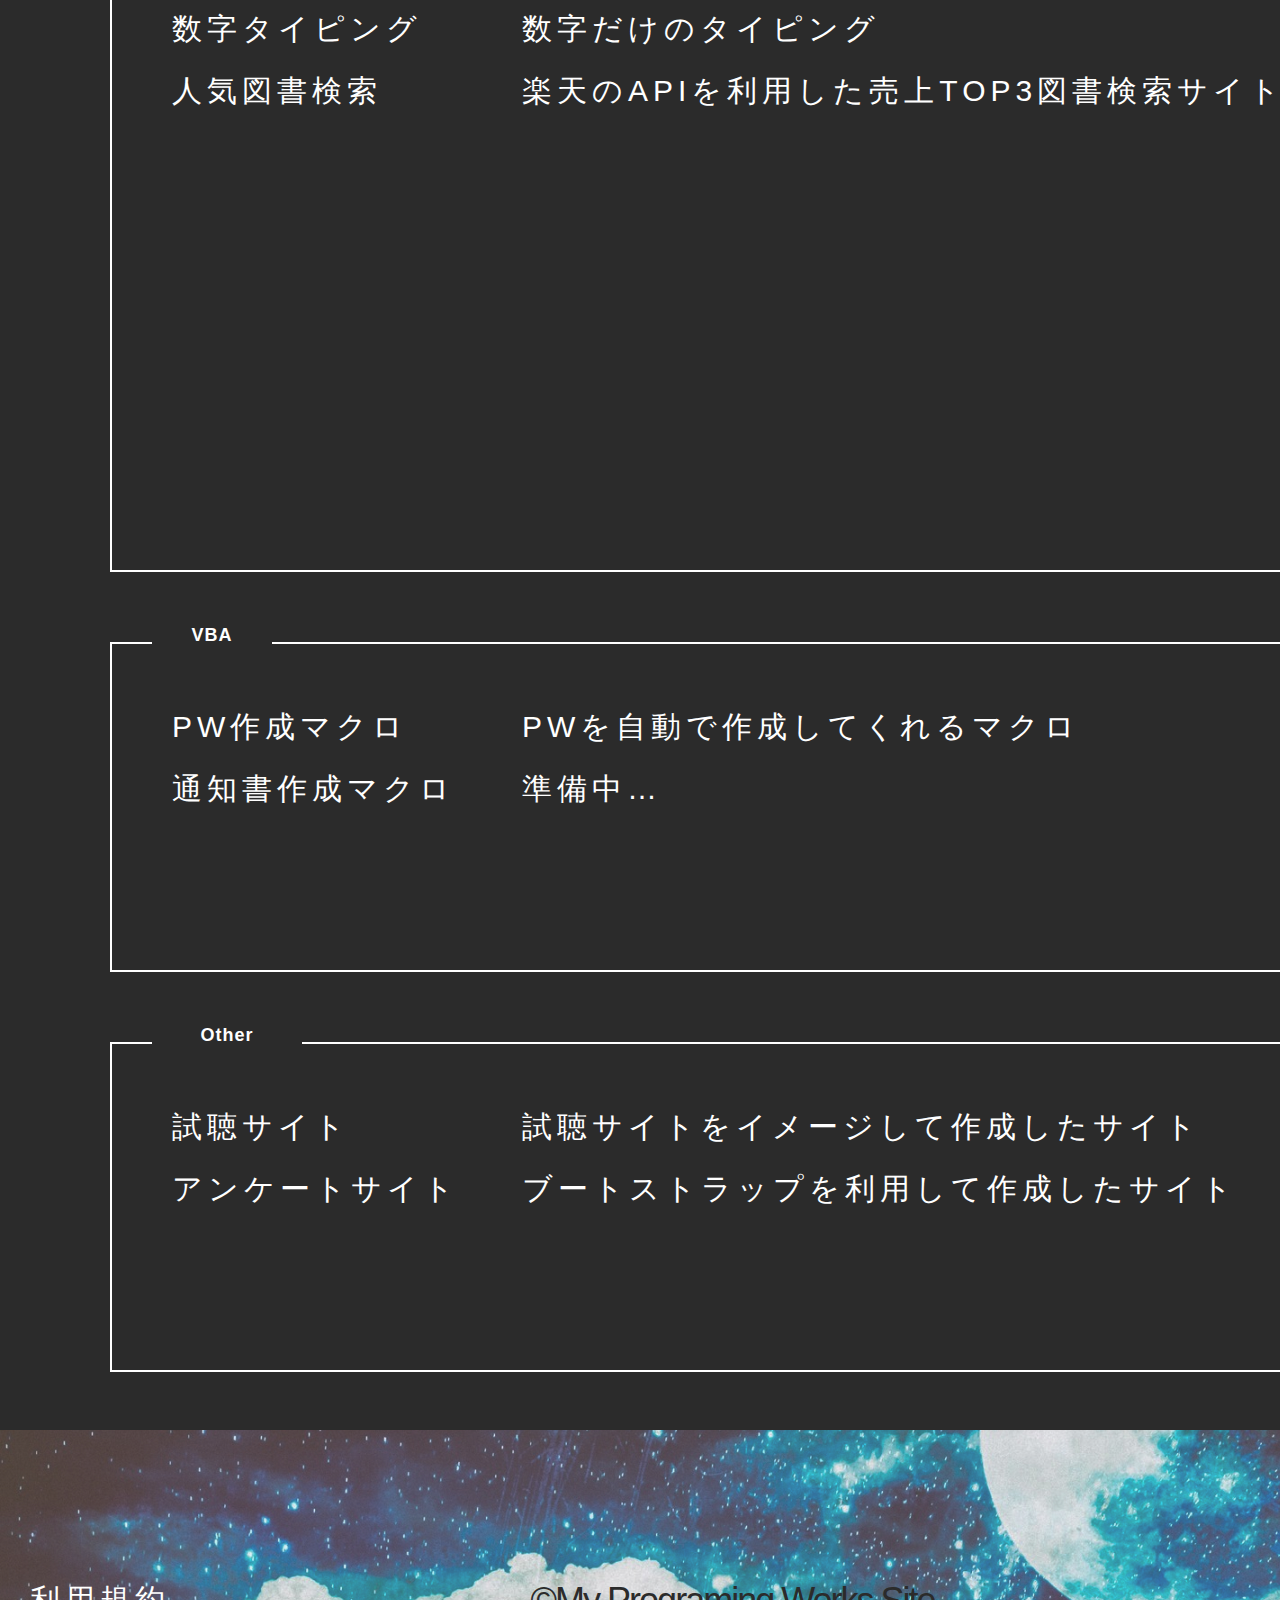
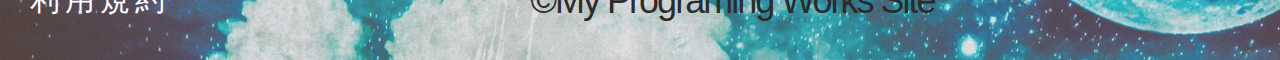
==== commit fa7d269c: "Update index.html" ====
--- a/index.html
+++ b/index.html
@@ -37,7 +37,7 @@
     <!-- My Programing Works Siteについて -->
     <div class="about">
       
-      <h2>◢◤About Dynalize◢◤05.07.14:49◢◤</h2>
+      <h2>◢◤About Dynalize◢◤05.07.14:55◢◤</h2>
       
       <p class="text1">
         ひとつひとつのご縁を大切にしながら、中小ならではの柔軟さをモットーに、ご満足いただけるサービスを提供いたします。当サイトの利用は違法行為にあたらない個人利用に限りご利用いただけます。利用したことにより何らかの問題損失等がございましても責任は負いません。
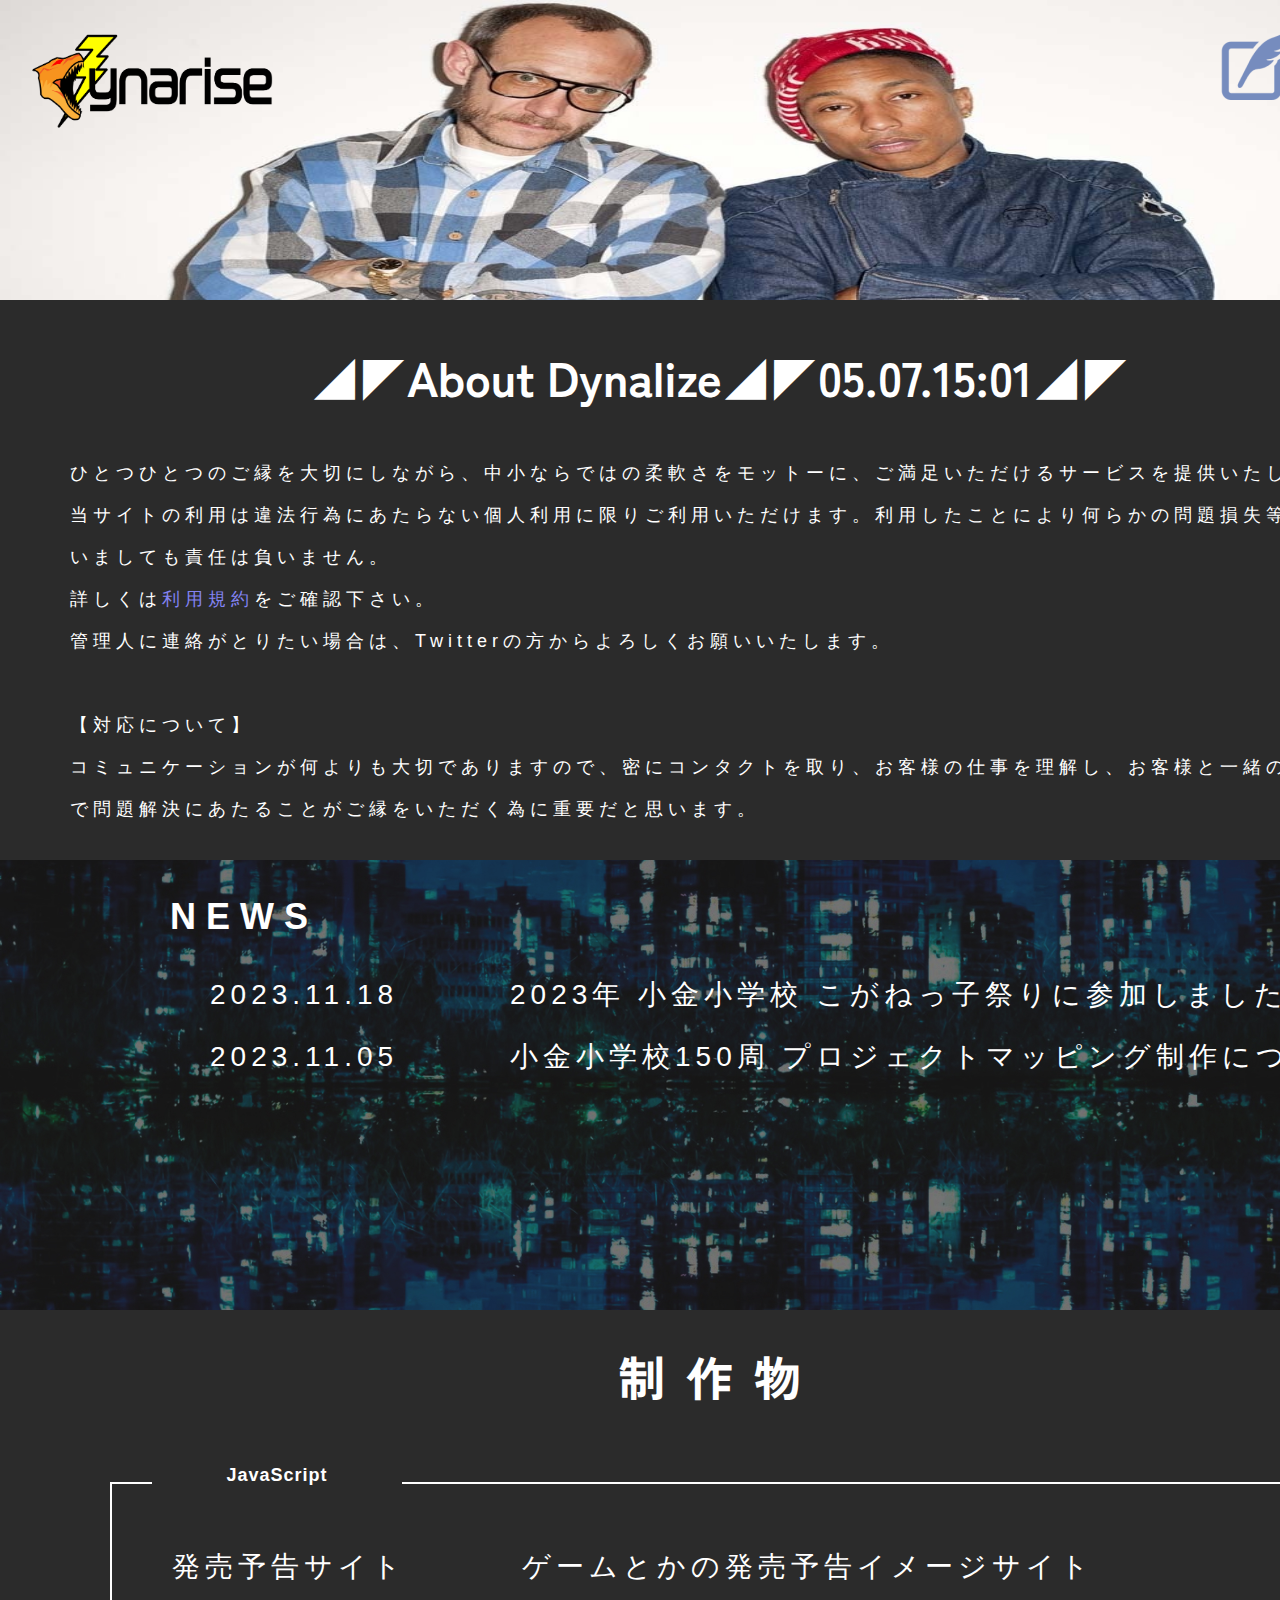
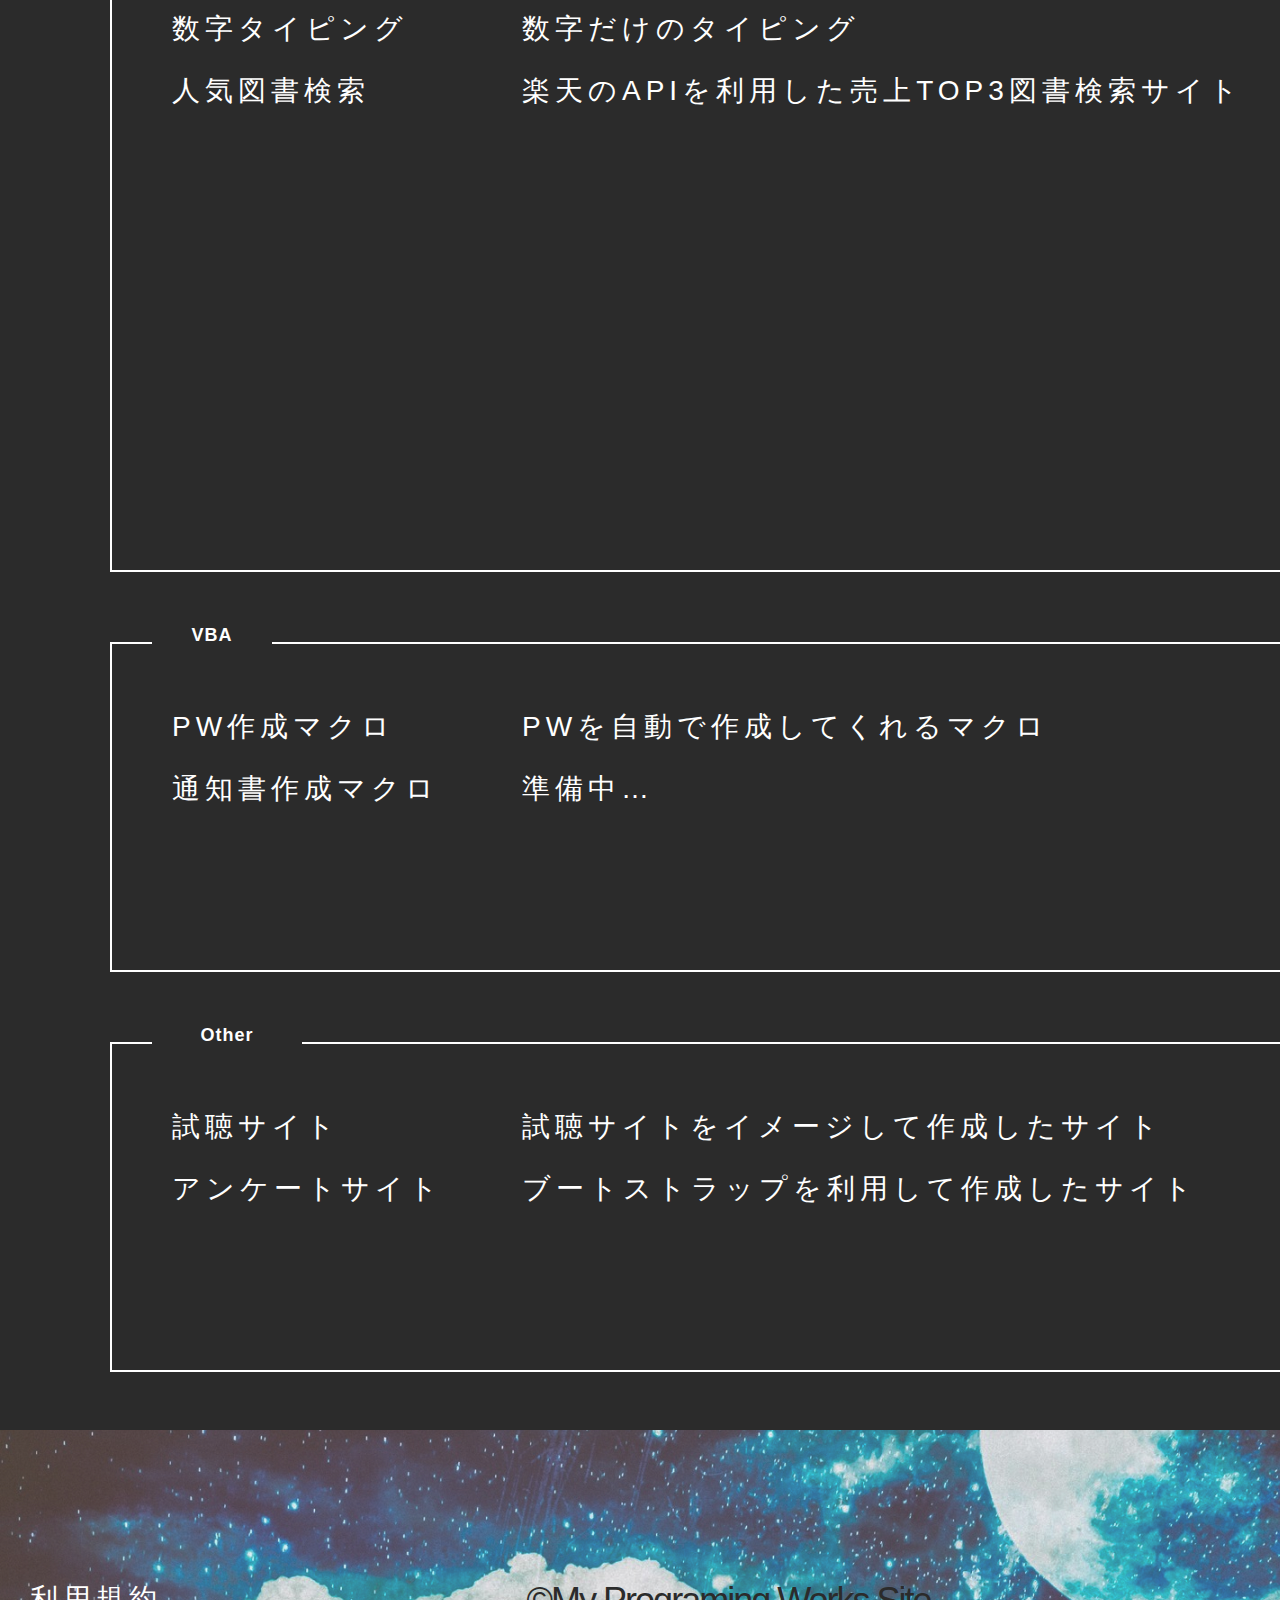
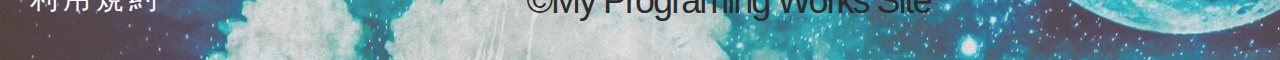
==== commit a7f3d6f9: "Update index.html" ====
--- a/index.html
+++ b/index.html
@@ -37,7 +37,7 @@
     <!-- My Programing Works Siteについて -->
     <div class="about">
       
-      <h2>◢◤About Dynalize◢◤05.07.14:55◢◤</h2>
+      <h2>◢◤About Dynalize◢◤05.07.15:01◢◤</h2>
       
       <p class="text1">
         ひとつひとつのご縁を大切にしながら、中小ならではの柔軟さをモットーに、ご満足いただけるサービスを提供いたします。当サイトの利用は違法行為にあたらない個人利用に限りご利用いただけます。利用したことにより何らかの問題損失等がございましても責任は負いません。
@@ -54,11 +54,16 @@
     <!-- お知らせ -->
     <div class="notice">
       <h2>NEWS</h2>
+      
         <div class="text1" id="notice_list">
+
+
+          
           <div  id="notice_list1">
             <p>2023.11.18</p>
             <p>2023.11.05</p>
           </div>
+          
           <div  id="notice_list2">
             <p>2023年 小金小学校 こがねっ子祭りに参加しました。</p>
             <p>小金小学校150周 プロジェクトマッピング制作について</p>
--- a/css/style.css
+++ b/css/style.css
@@ -27,7 +27,7 @@
 
 .text2  a,p {
   color: #FFFFFF;
-  font-size: 30px;
+  font-size: 28px;
   line-height: 42px;
   letter-spacing: 5px;
 }
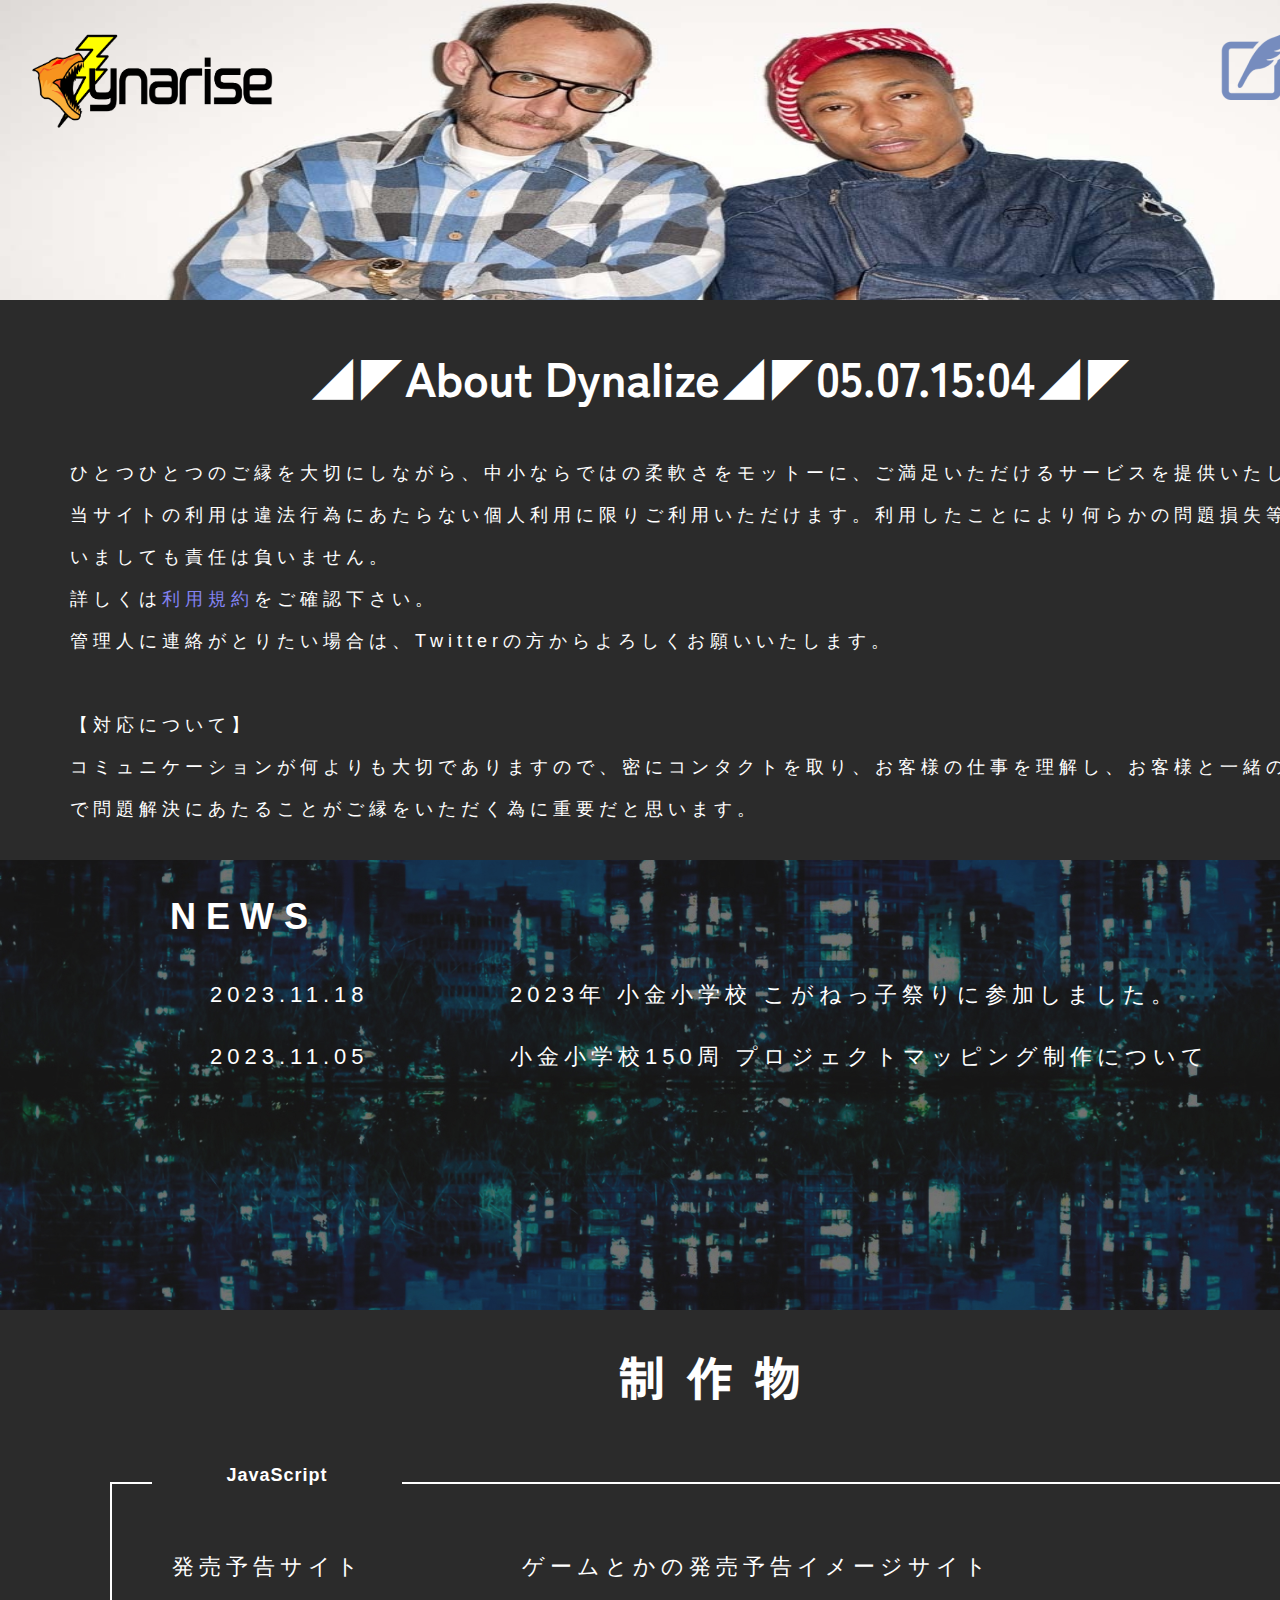
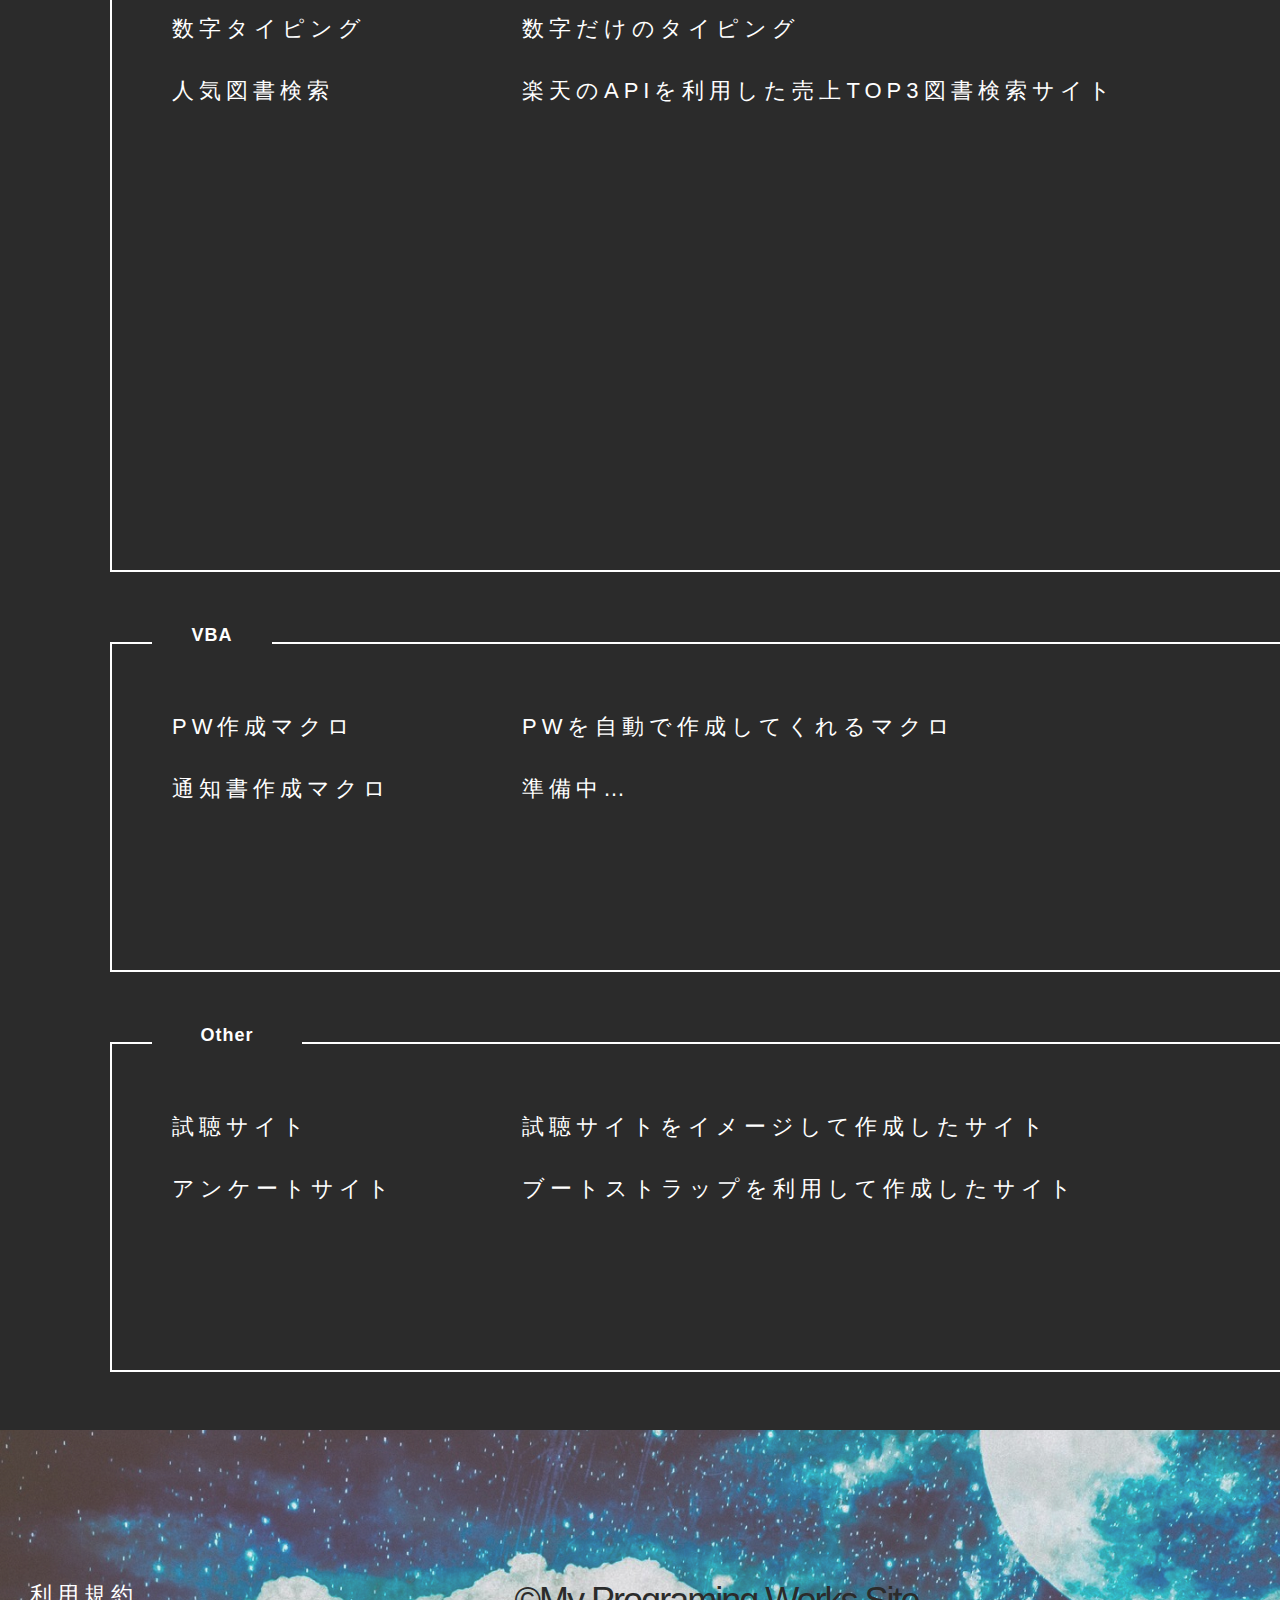
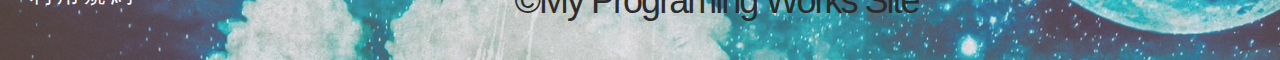
==== commit 28ccb164: "Update index.html" ====
--- a/index.html
+++ b/index.html
@@ -37,7 +37,7 @@
     <!-- My Programing Works Siteについて -->
     <div class="about">
       
-      <h2>◢◤About Dynalize◢◤05.07.15:01◢◤</h2>
+      <h2>◢◤About Dynalize◢◤05.07.15:04◢◤</h2>
       
       <p class="text1">
         ひとつひとつのご縁を大切にしながら、中小ならではの柔軟さをモットーに、ご満足いただけるサービスを提供いたします。当サイトの利用は違法行為にあたらない個人利用に限りご利用いただけます。利用したことにより何らかの問題損失等がございましても責任は負いません。
--- a/css/style.css
+++ b/css/style.css
@@ -27,7 +27,7 @@
 
 .text2  a,p {
   color: #FFFFFF;
-  font-size: 28px;
+  font-size: 22px;
   line-height: 42px;
   letter-spacing: 5px;
 }
